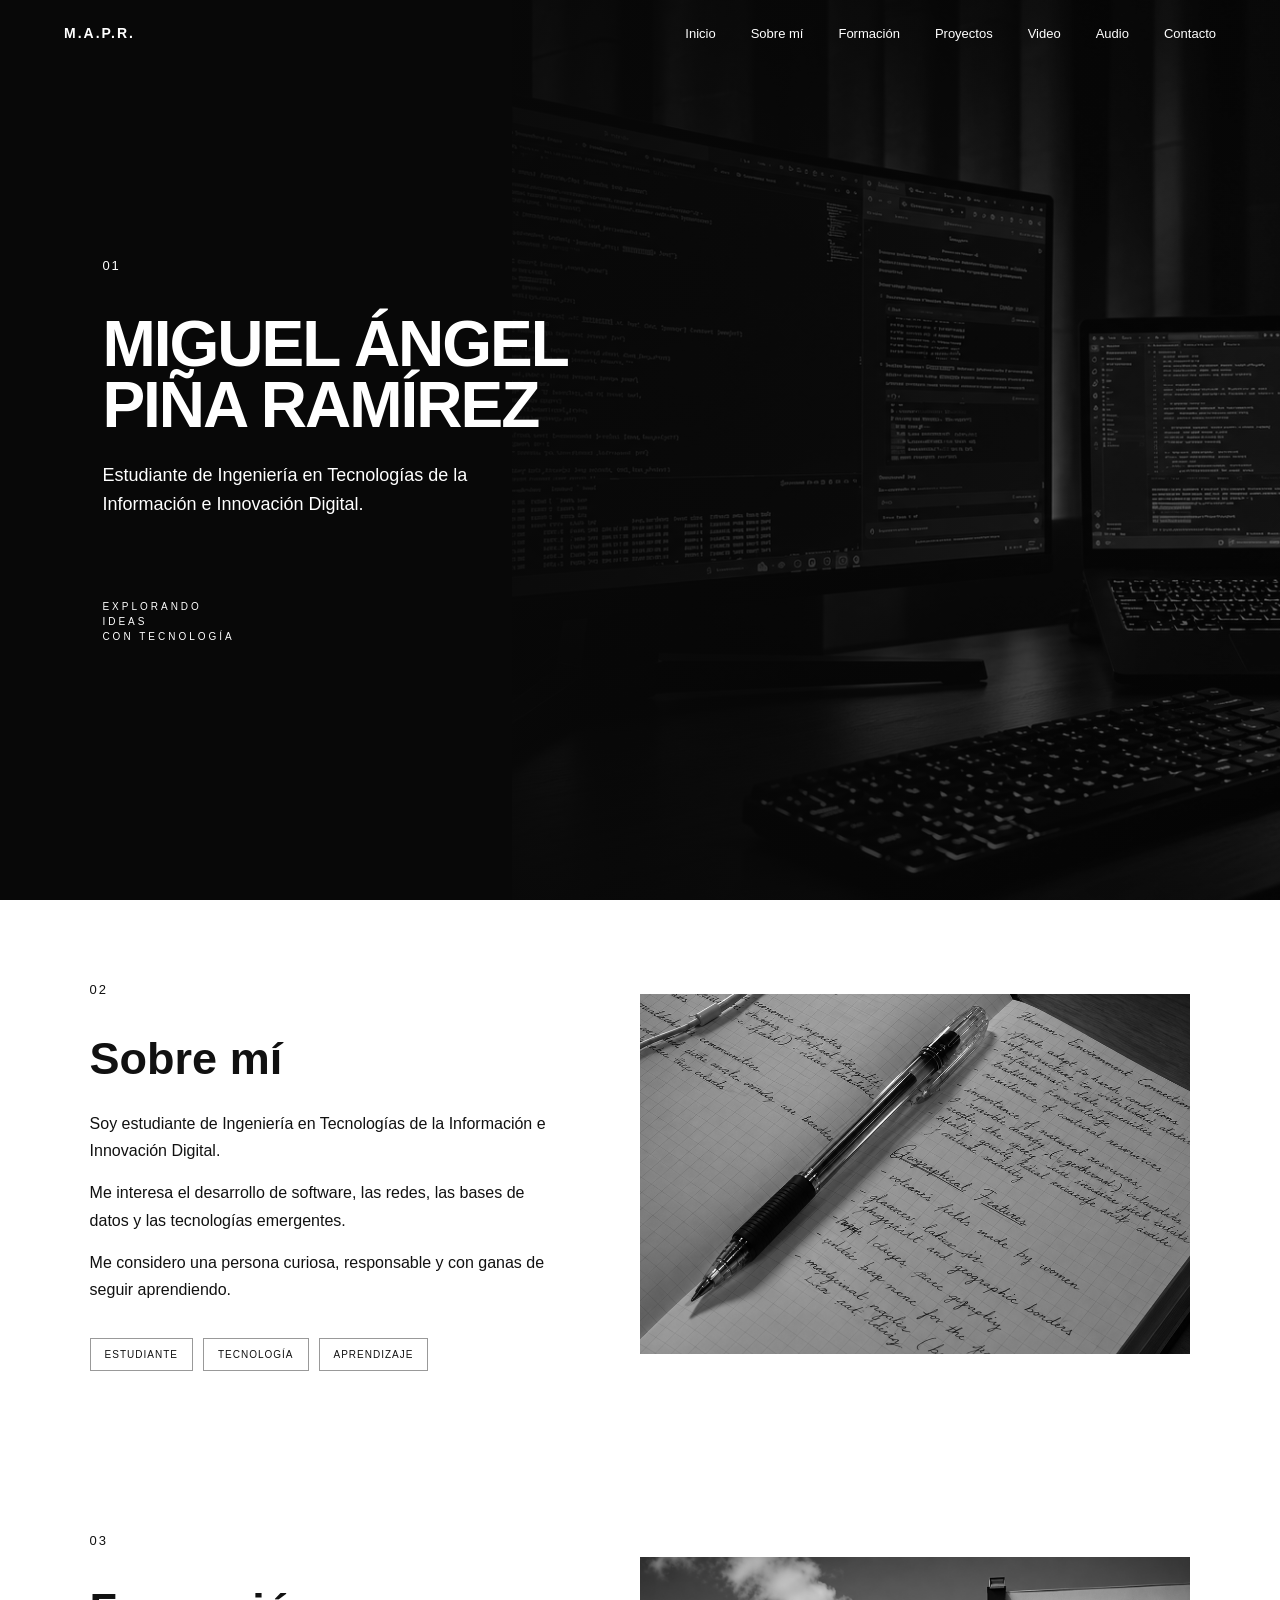
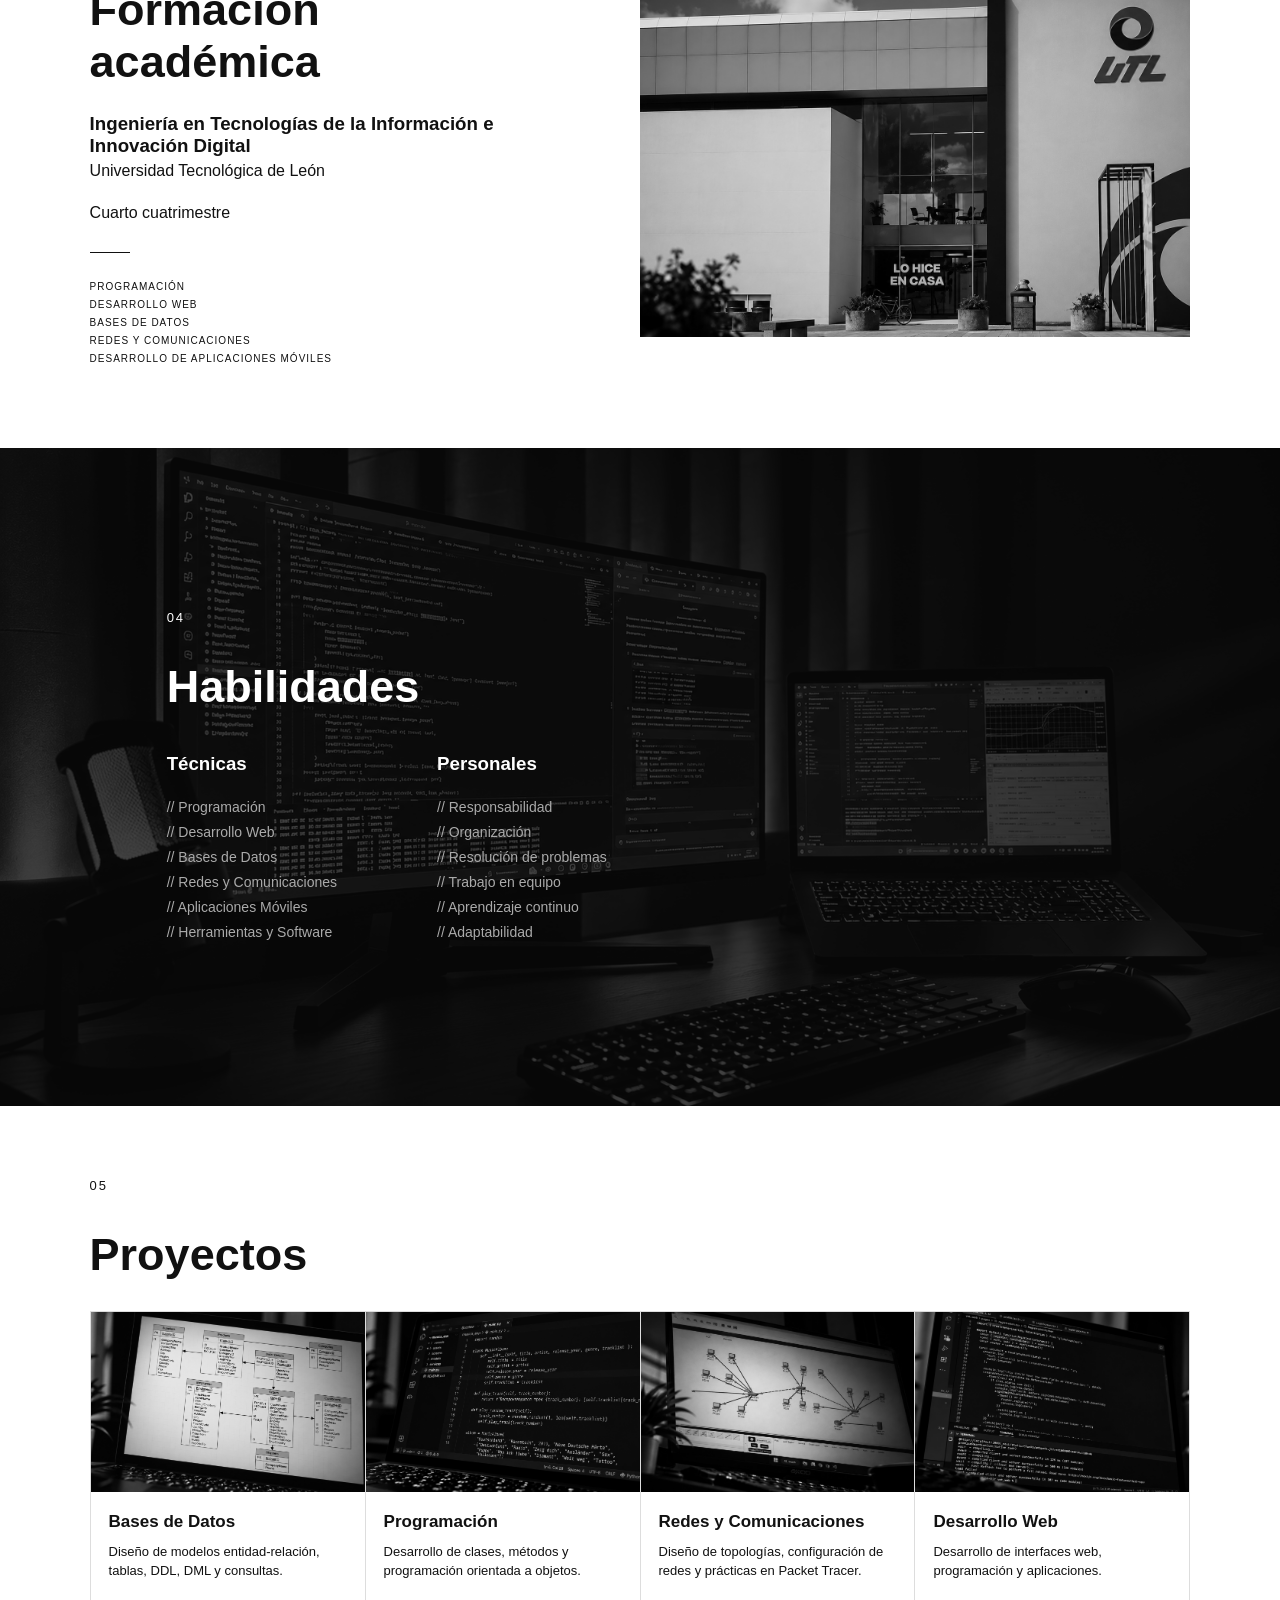
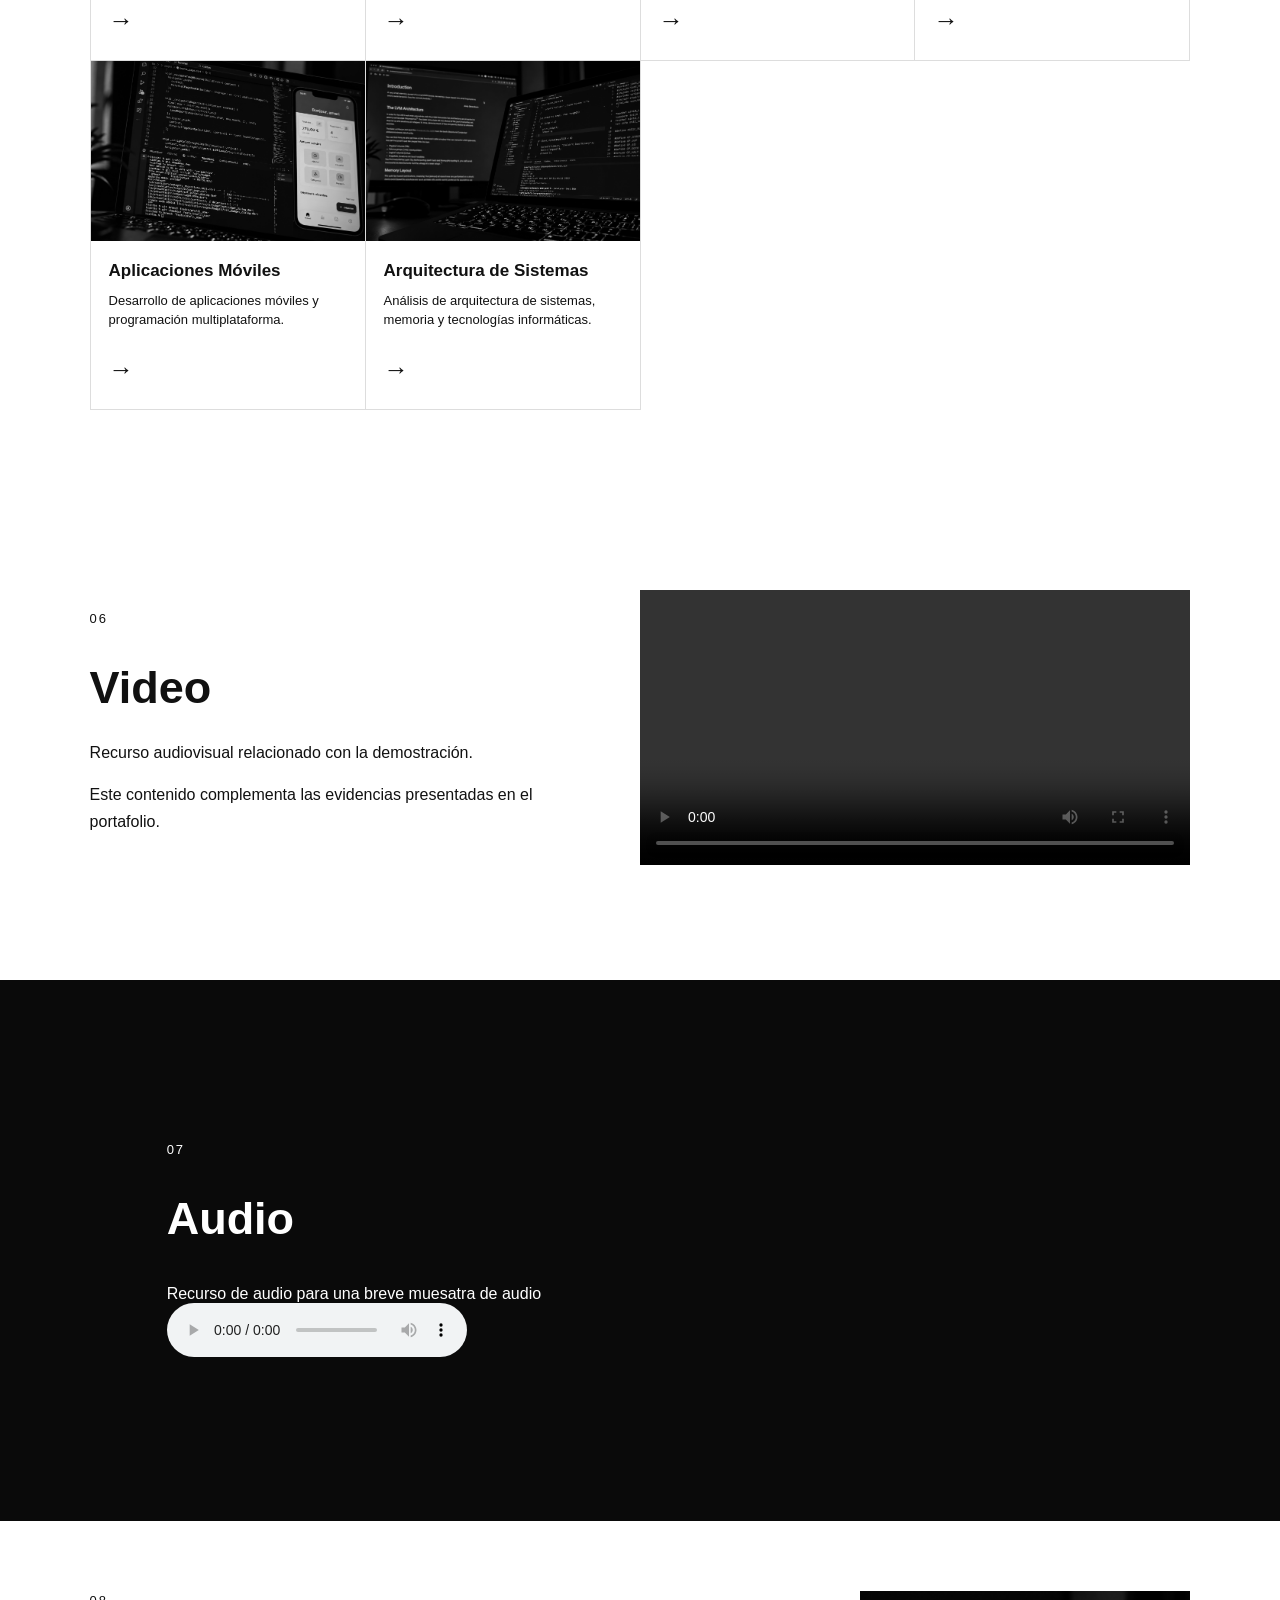
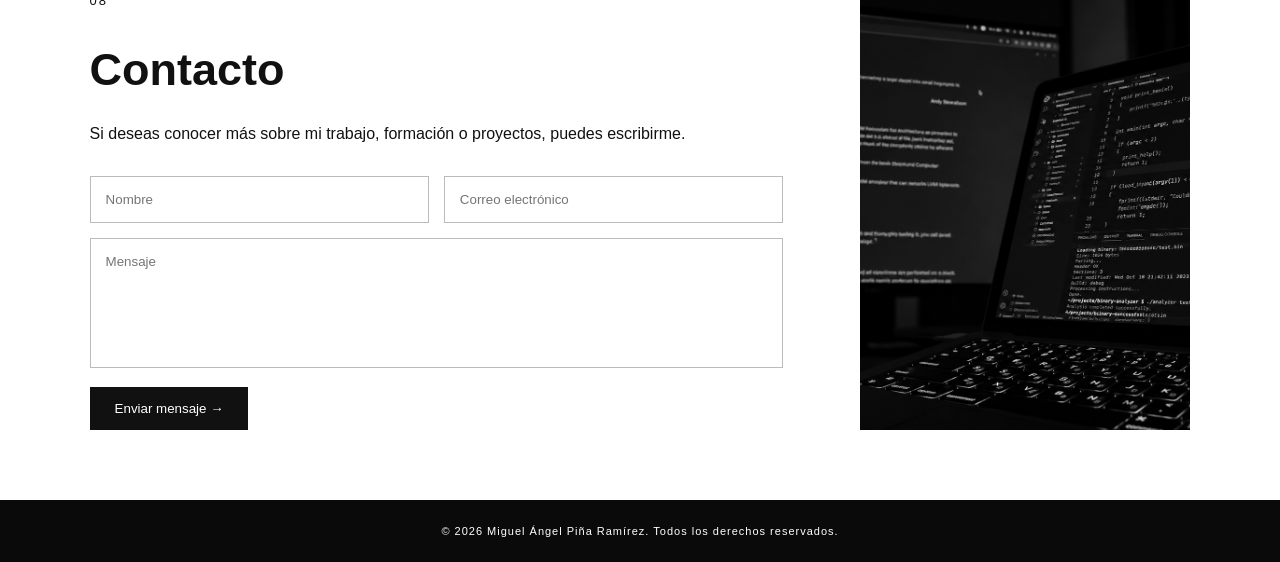
==== index.html @ 563352be "Rename HTML/index.html to index.html" ====
<!DOCTYPE html>
<html lang="es">

<head>
    <meta charset="UTF-8">
    <meta name="viewport" content="width=device-width, initial-scale=1.0">

    <title>Portafolio Personal</title>

    <link rel="icon" type="image/png" href="../Favicon/favicon.ico">

    <meta name="description"
        content="Portafolio personal de Miguel Ángel Piña Ramírez, estudiante de Ingeniería en Tecnologías de la Información e Innovación Digital">

    <meta name="keywords"
        content="Miguel Ángel Piña Ramírez, portafolio, tecnología, programación, ingeniería, desarrollo web, bases de datos, redes">

    <link rel="stylesheet" href="../CSS/estilos.css">
</head>

<body>

    <!-- Navbar -->
    <header class="navbar">
        <div class="logo">M.A.P.R.</div>

        <nav>
            <a href="#inicio">Inicio</a>
            <a href="#sobre-mi">Sobre mí</a>
            <a href="#formacion">Formación</a>
            <a href="#proyectos">Proyectos</a>
            <a href="#video">Video</a>
            <a href="#audio">Audio</a>
            <a href="#contacto">Contacto</a>
        </nav>
    </header>


    <!-- Inicio -->
    <section id="inicio" class="hero">

        <div class="hero-content">

            <span class="numero">01</span>

            <h1>
                MIGUEL ÁNGEL<br>
                PIÑA RAMÍREZ
            </h1>

            <p>
                Estudiante de Ingeniería en Tecnologías de la Información
                e Innovación Digital.
            </p>

            <div class="hero-info">
                EXPLORANDO<br>
                IDEAS<br>
                CON TECNOLOGÍA
            </div>

        </div>

        <img src="../Imagenes/05_Habilidades_Tecnicas.png"
            alt="Habilidades técnicas y entorno tecnológico">

    </section>


    <!-- Sobre mí -->
    <section id="sobre-mi" class="section light">

        <div class="section-text">

            <span class="numero">02</span>

            <h2>Sobre mí</h2>

            <p>
                Soy estudiante de Ingeniería en Tecnologías de la
                Información e Innovación Digital.
            </p>

            <p>
                Me interesa el desarrollo de software, las redes,
                las bases de datos y las tecnologías emergentes.
            </p>

            <p>
                Me considero una persona curiosa, responsable
                y con ganas de seguir aprendiendo.
            </p>

            <div class="tags">
                <span>ESTUDIANTE</span>
                <span>TECNOLOGÍA</span>
                <span>APRENDIZAJE</span>
            </div>

        </div>

        <div class="section-image">
            <img src="../Imagenes/09_Evidencia_Apuntes_Estudio.png"
                alt="Apuntes de estudio">
        </div>

    </section>


    <!-- Formación -->
    <section id="formacion" class="section light">

        <div class="section-text">

            <span class="numero">03</span>

            <h2>Formación<br>académica</h2>

            <h3>
                Ingeniería en Tecnologías
                de la Información e Innovación Digital
            </h3>

            <p>
                Universidad Tecnológica de León
            </p>

            <p>
                Cuarto cuatrimestre
            </p>

            <div class="linea"></div>

            <div class="mini-list">
                PROGRAMACIÓN<br>
                DESARROLLO WEB<br>
                BASES DE DATOS<br>
                REDES Y COMUNICACIONES<br>
                DESARROLLO DE APLICACIONES MÓVILES
            </div>

        </div>

        <div class="section-image large">
            <img src="../Imagenes/04_Formacion_Academica.png"
                alt="Formación académica">
        </div>

    </section>


    <!-- Habilidades -->
    <section class="section dark">

        <div class="section-image background-image">
            <img src="../Imagenes/05_Habilidades_Tecnicas.png"
                alt="Habilidades técnicas">
        </div>

        <div class="skills">

            <span class="numero">04</span>

            <h2>Habilidades</h2>

            <div class="skills-columns">

                <div>
                    <h3>Técnicas</h3>

                    <p>// Programación</p>
                    <p>// Desarrollo Web</p>
                    <p>// Bases de Datos</p>
                    <p>// Redes y Comunicaciones</p>
                    <p>// Aplicaciones Móviles</p>
                    <p>// Herramientas y Software</p>
                </div>

                <div>
                    <h3>Personales</h3>

                    <p>// Responsabilidad</p>
                    <p>// Organización</p>
                    <p>// Resolución de problemas</p>
                    <p>// Trabajo en equipo</p>
                    <p>// Aprendizaje continuo</p>
                    <p>// Adaptabilidad</p>
                </div>

            </div>

        </div>

    </section>


    <!-- Proyectos -->
    <section id="proyectos" class="projects light">

        <span class="numero">05</span>

        <h2>Proyectos</h2>

        <div class="project-grid">

            <!-- BASES DE DATOS -->
            <article class="project">

                <img src="../Imagenes/01_Diagrama_ER_Base_de_Datos.png"
                    alt="Diagrama entidad relación de base de datos">

                <h3>Bases de Datos</h3>

                <p>
                    Diseño de modelos entidad-relación,
                    tablas, DDL, DML y consultas.
                </p>

                <span class="arrow">→</span>

            </article>


            <!-- Programación -->
            <article class="project">

                <img src="../Imagenes/03_Clase_MusicAlbum_Python.png"
                    alt="Programación en Python">

                <h3>Programación</h3>

                <p>
                    Desarrollo de clases, métodos y
                    programación orientada a objetos.
                </p>

                <span class="arrow">→</span>

            </article>


            <!-- Redes -->
            <article class="project">

                <img src="../Imagenes/07_Redes_Packet_Tracer.png"
                    alt="Topología de red en Packet Tracer">

                <h3>Redes y Comunicaciones</h3>

                <p>
                    Diseño de topologías, configuración
                    de redes y prácticas en Packet Tracer.
                </p>

                <span class="arrow">→</span>

            </article>


            <!-- Desarrollo Web -->
            <article class="project">

                <img src="../Imagenes/06_Programacion_Web.png"
                    alt="Desarrollo web">

                <h3>Desarrollo Web</h3>

                <p>
                    Desarrollo de interfaces web,
                    programación y aplicaciones.
                </p>

                <span class="arrow">→</span>

            </article>


            <!-- Desarrollo Móvil -->
            <article class="project">

                <img src="../Imagenes/08_Evidencia_DesarrolloMovil.png"
                    alt="Desarrollo de aplicaciones móviles">

                <h3>Aplicaciones Móviles</h3>

                <p>
                    Desarrollo de aplicaciones móviles
                    y programación multiplataforma.
                </p>

                <span class="arrow">→</span>

            </article>


            <!-- Arquitectura LVM -->
            <article class="project">

                <img src="../Imagenes/02_Arquitectura_LVM.png"
                    alt="Arquitectura LVM">

                <h3>Arquitectura de Sistemas</h3>

                <p>
                    Análisis de arquitectura de sistemas,
                    memoria y tecnologías informáticas.
                </p>

                <span class="arrow">→</span>

            </article>

        </div>

    </section>


    <!-- Video -->
    <section id="video" class="section light">

        <div class="section-text">

            <span class="numero">06</span>

            <h2>Video</h2>

            <p>
                Recurso audiovisual relacionado con la demostración.
            </p>

            <p>
                Este contenido complementa las evidencias
                presentadas en el portafolio.
            </p>

        </div>

        <div class="section-image">

            <video controls width="100%">
                <source src="../Videos/Demostración.mp4" type="video/mp4">

                Tu navegador no soporta la reproducción de video.
            </video>

        </div>

    </section>


    <!-- Audio -->
    <section id="audio" class="section dark">

        <div class="skills">

            <span class="numero">07</span>

            <h2>Audio</h2>

            <p>
                Recurso de audio para una breve muesatra de audio

            <br>

            <audio controls>
                <source src="../Audio/dragon-studio-keyboard-typing-sound-435501.mp3" type="audio/mpeg">

                Tu navegador no soporta la reproducción de audio.
            </audio>

        </div>

    </section>


    <!-- Contacto -->
    <section id="contacto" class="contact light">

        <div class="contact-form">

            <span class="numero">08</span>

            <h2>Contacto</h2>

            <p>
                Si deseas conocer más sobre mi trabajo,
                formación o proyectos, puedes escribirme.
            </p>

            <form>

                <div class="form-row">

                    <input
                        type="text"
                        placeholder="Nombre"
                    >

                    <input
                        type="email"
                        placeholder="Correo electrónico"
                    >

                </div>

                <textarea
                    placeholder="Mensaje"
                ></textarea>

                <button type="submit">
                    Enviar mensaje →
                </button>

            </form>

        </div>

        <div class="contact-image">

            <img src="../Imagenes/02_Arquitectura_LVM.png"
                alt="Tecnología y arquitectura de sistemas">

        </div>

    </section>


    <footer class="footer">

        <p>
            © 2026 Miguel Ángel Piña Ramírez. Todos los derechos reservados.
        </p>

    </footer>
</body>

</html>
---- CSS/estilos.css ----
* {
    margin: 0;
    padding: 0;
    box-sizing: border-box;
}

html {
    scroll-behavior: smooth;
}

body {
    font-family: Arial, Helvetica, sans-serif;
    background: #ffffff;
    color: #111111;
}

.navbar {
    position: absolute;
    top: 0;
    left: 0;

    width: 100%;

    display: flex;
    justify-content: space-between;
    align-items: center;

    padding: 25px 5%;

    z-index: 10;

    color: white;
}

.logo {
    font-size: 14px;
    font-weight: bold;
    letter-spacing: 2px;
}

.navbar nav {
    display: flex;
    gap: 35px;
}

.navbar a {
    color: white;
    text-decoration: none;
    font-size: 13px;
}

.navbar a:hover {
    opacity: 0.6;
}

section {
    position: relative;
}

.light {
    background: #ffffff;
    color: #111111;
}

.dark {
    background: #0a0a0a;
    color: white;

    min-height: 500px;

    display: flex;

    position: relative;

    overflow: hidden;
}

.numero {
    font-size: 13px;
    letter-spacing: 2px;
    font-weight: normal;
}

.hero {
    height: 100vh;
    min-height: 700px;

    background: #080808;

    color: white;

    display: flex;
    align-items: center;

    overflow: hidden;
}

.hero-content {
    width: 50%;

    padding-left: 8%;

    position: relative;

    z-index: 2;
}

.hero h1 {
    font-size: clamp(45px, 5vw, 75px);

    line-height: 0.95;

    margin: 40px 0 25px;

    letter-spacing: -2px;
}

.hero p {
    max-width: 430px;

    font-size: 18px;

    line-height: 1.6;
}

.hero img {
    position: absolute;

    right: 0;
    top: 0;

    width: 60%;
    height: 100%;

    object-fit: cover;

    opacity: 0.55;

    filter: grayscale(100%);
}

.hero::after {
    content: "";

    position: absolute;

    inset: 0;

    background: linear-gradient(
        90deg,
        #080808 20%,
        rgba(8, 8, 8, 0.85) 45%,
        rgba(8, 8, 8, 0.2) 100%
    );
}

.hero-info {
    margin-top: 80px;

    font-size: 10px;

    letter-spacing: 3px;

    line-height: 1.5;
}

.section {
    min-height: 500px;

    display: flex;
    align-items: center;

    padding: 80px 7%;
}

.section-text {
    width: 50%;

    padding-right: 8%;
}

.section-text h2,
.skills h2,
.projects h2,
.contact h2 {
    font-size: 45px;

    margin: 35px 0 25px;
}

.section-text p {
    max-width: 500px;

    line-height: 1.7;

    margin-bottom: 15px;
}

.section-image {
    width: 50%;
}

.section-image img {
    width: 100%;
    height: 360px;

    object-fit: cover;

    filter: grayscale(100%);
}

.section-image.large img {
    height: 380px;
}

.tags {
    display: flex;

    gap: 10px;

    margin-top: 35px;
}

.tags span {
    border: 1px solid #999;

    padding: 10px 14px;

    font-size: 10px;

    letter-spacing: 1px;
}

.linea {
    width: 40px;
    height: 1px;

    background: #111;

    margin: 25px 0;
}

.mini-list {
    font-size: 10px;

    line-height: 1.8;

    letter-spacing: 1px;
}

.background-image {
    position: absolute;

    inset: 0;

    width: 100%;
}

.background-image img {
    width: 100%;
    height: 100%;

    object-fit: cover;

    filter: grayscale(100%);

    opacity: 0.25;
}

.skills {
    position: relative;

    z-index: 2;

    width: 100%;

    padding: 80px 7%;
}

.skills h2 {
    margin-bottom: 40px;
}

.skills-columns {
    display: flex;

    gap: 100px;
}

.skills-columns h3 {
    margin-bottom: 20px;
}

.skills-columns p {
    color: #aaa;

    font-size: 14px;

    line-height: 1.8;
}

.projects {
    padding: 70px 7%;
}

.projects h2 {
    margin-bottom: 30px;
}

.project-grid {
    display: grid;

    grid-template-columns: repeat(4, 1fr);

    border-top: 1px solid #ddd;
    border-left: 1px solid #ddd;
}

.project {
    border-right: 1px solid #ddd;
    border-bottom: 1px solid #ddd;

    padding-bottom: 25px;
}

.project img {
    width: 100%;
    height: 180px;

    object-fit: cover;

    display: block;

    filter: grayscale(100%);
}

.project h3 {
    font-size: 17px;

    margin: 20px 18px 10px;
}

.project p {
    font-size: 13px;

    line-height: 1.5;

    margin: 0 18px;
}

.arrow {
    display: block;

    font-size: 25px;

    margin: 25px 18px 0;
}

.contact {
    min-height: 500px;

    display: flex;

    padding: 70px 7%;
}

.contact-form {
    width: 70%;

    padding-right: 7%;
}

.contact-form p {
    max-width: 600px;

    margin-bottom: 30px;

    line-height: 1.6;
}

.form-row {
    display: flex;

    gap: 15px;
}

input,
textarea {
    width: 100%;

    border: 1px solid #bbb;

    padding: 15px;

    font-family: inherit;

    background: transparent;
}

textarea {
    height: 130px;

    margin-top: 15px;

    resize: none;
}

button {
    margin-top: 15px;

    padding: 14px 25px;

    border: none;

    background: #111;

    color: white;

    cursor: pointer;
}

button:hover {
    background: #333;
}

.contact-image {
    width: 30%;
}

.contact-image img {
    width: 100%;
    height: 100%;

    object-fit: cover;

    filter: grayscale(100%);
}

@media (max-width: 900px) {

    .navbar nav {
        gap: 15px;
    }

    .hero-content {
        width: 70%;
    }

    .hero img {
        width: 80%;
    }

    .section {
        flex-direction: column;

        gap: 40px;
    }

    .section-text,
    .section-image {
        width: 100%;

        padding-right: 0;
    }

    .project-grid {
        grid-template-columns: repeat(2, 1fr);
    }

    .contact {
        flex-direction: column;

        gap: 40px;
    }

    .contact-form,
    .contact-image {
        width: 100%;
    }
}


@media (max-width: 600px) {

    .navbar {
        padding: 20px;
    }

    .navbar nav {
        display: none;
    }

    .hero-content {
        width: 100%;

        padding: 30px;
    }

    .hero h1 {
        font-size: 42px;
    }

    .hero img {
        width: 100%;
    }

    .project-grid {
        grid-template-columns: 1fr;
    }

    .skills-columns {
        flex-direction: column;

        gap: 40px;
    }

    .form-row {
        flex-direction: column;
    }
}

.footer {
    background: #0a0a0a;
    color: white;

    text-align: center;

    padding: 25px 20px;

    font-size: 11px;
    letter-spacing: 1px;
}

.footer p {
    margin: 0;
}
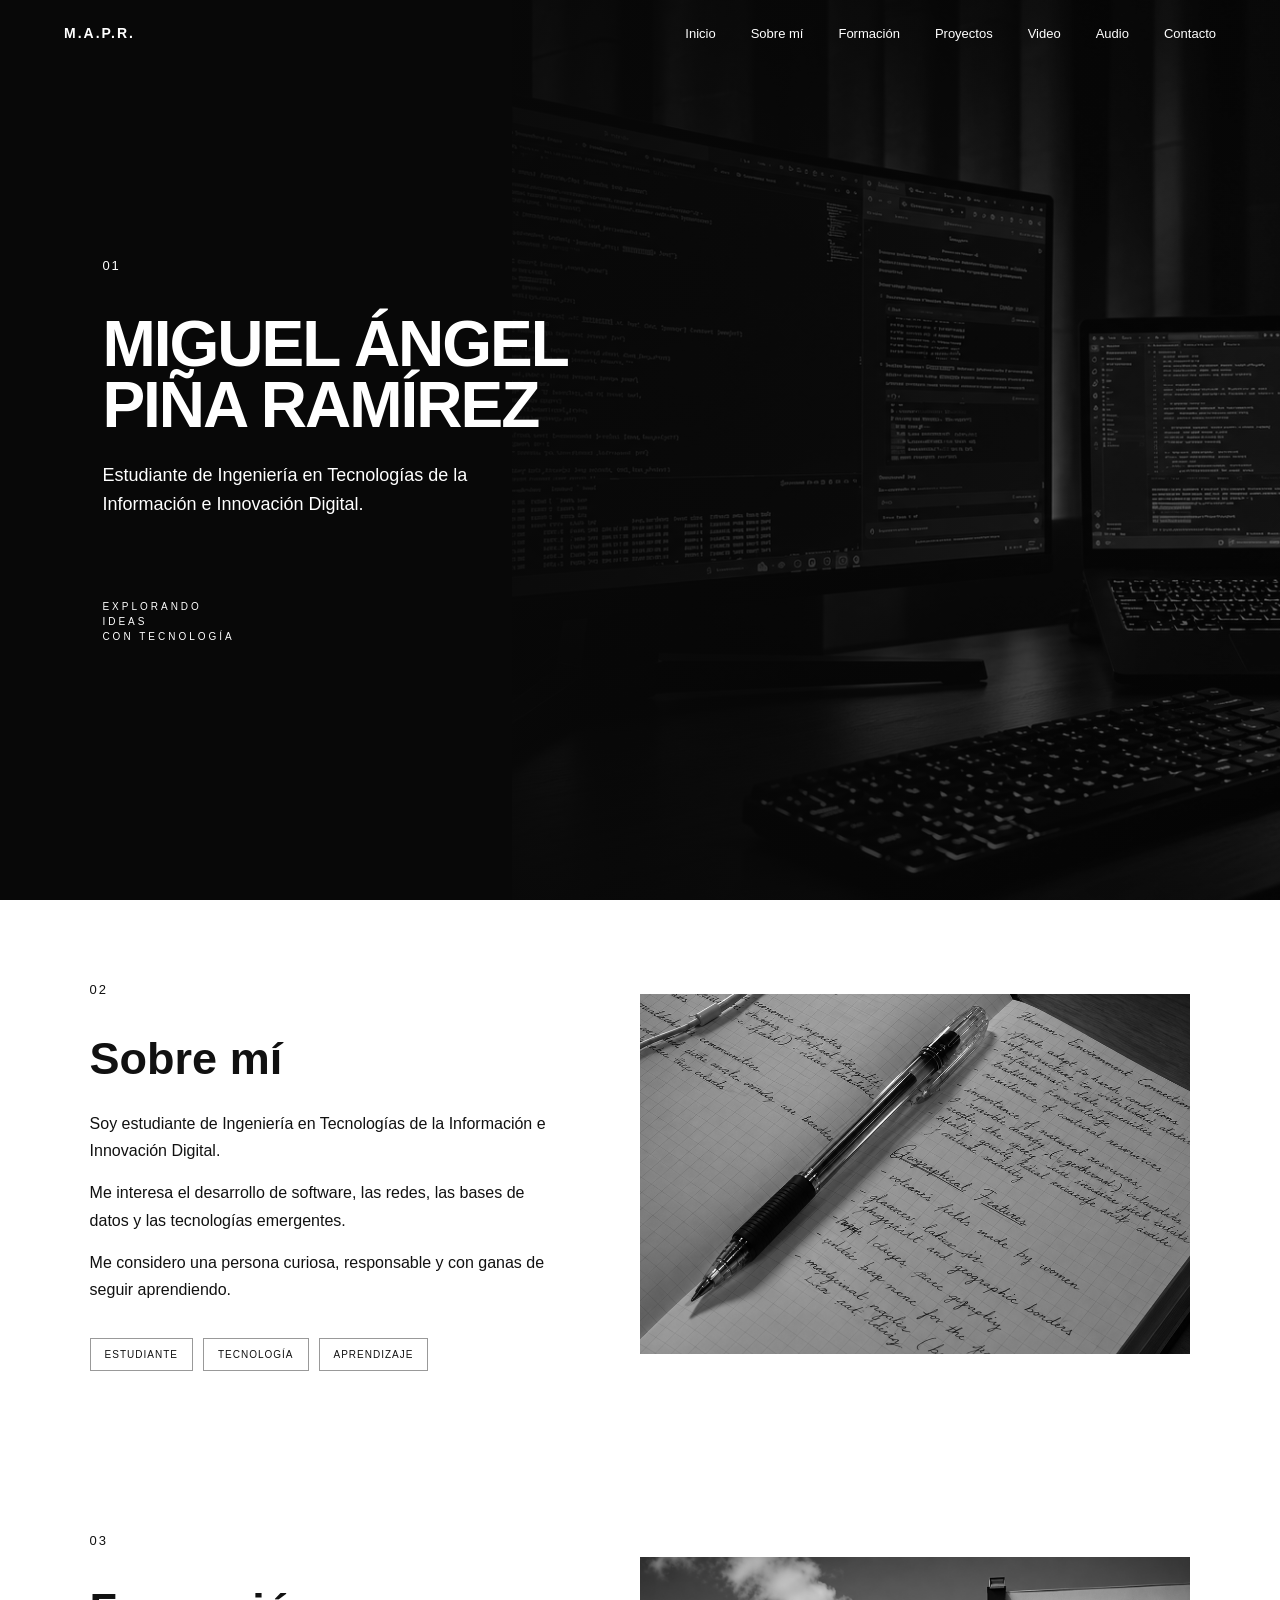
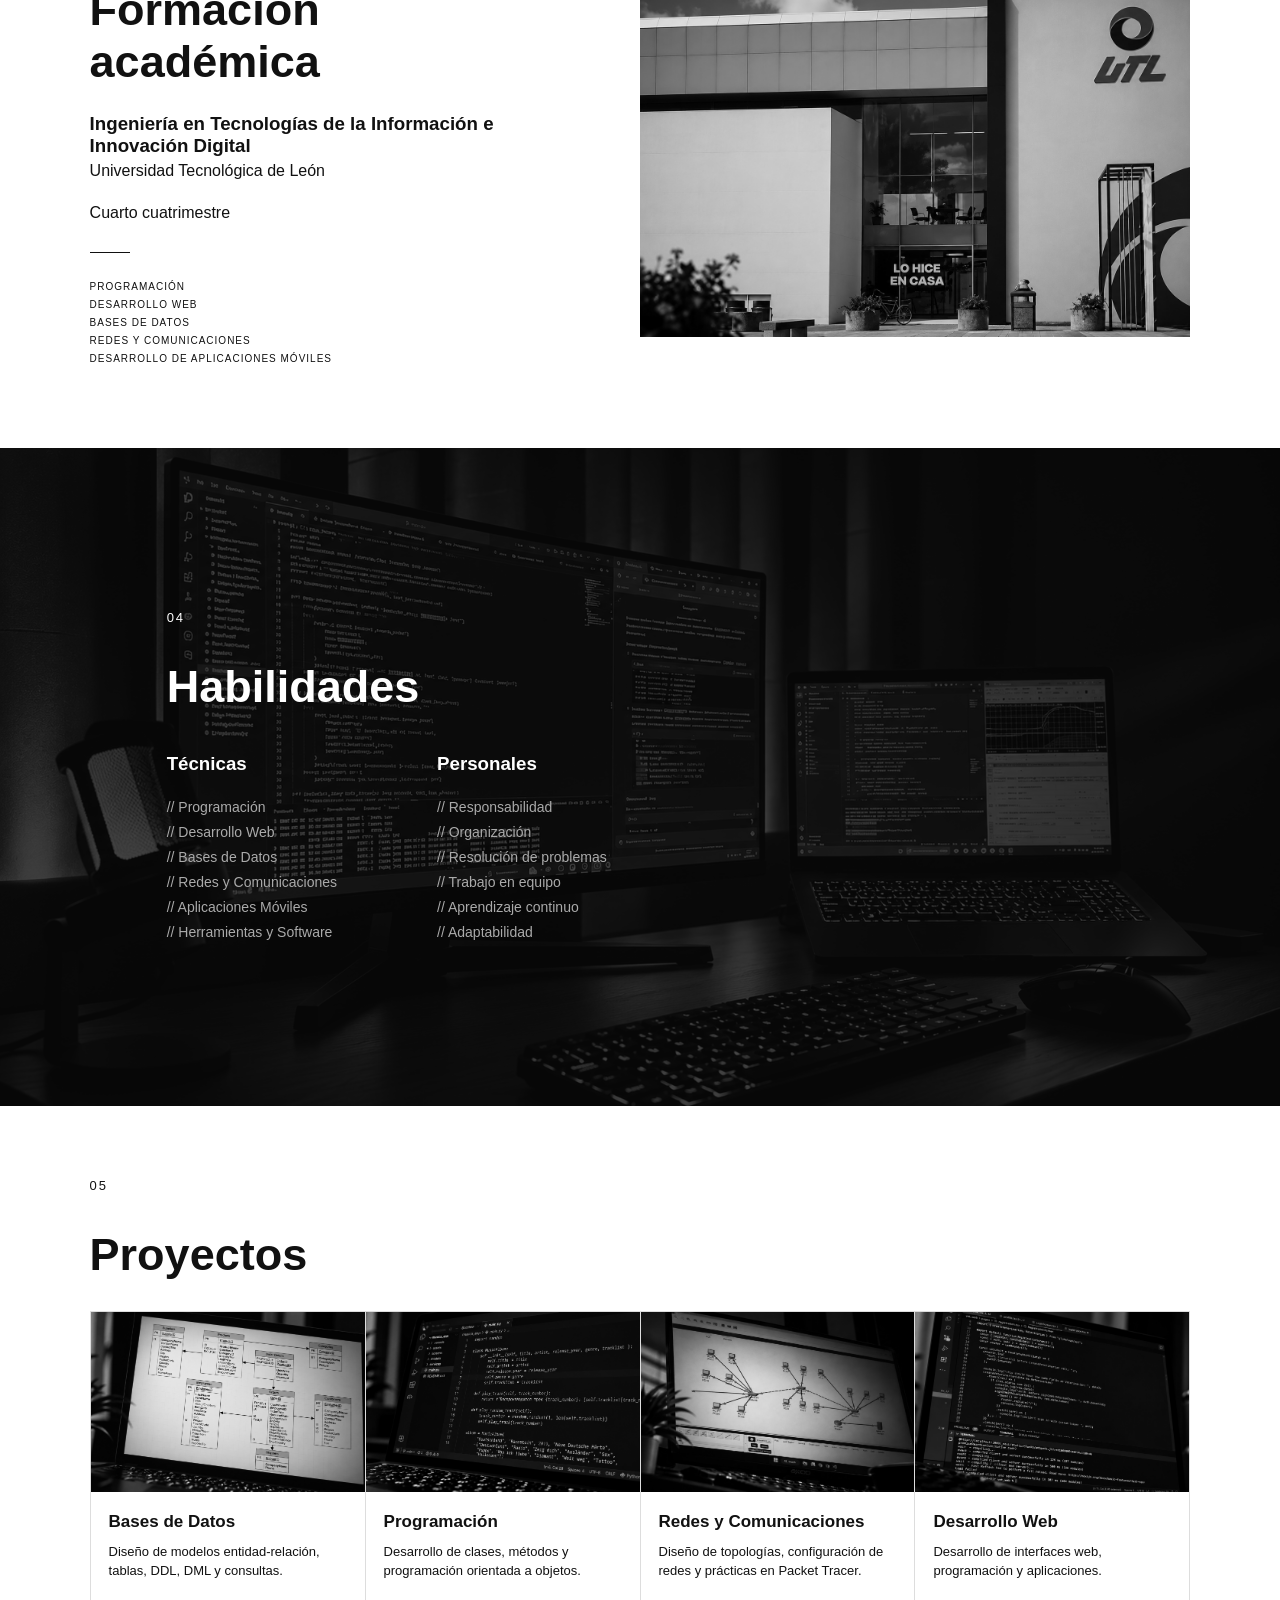
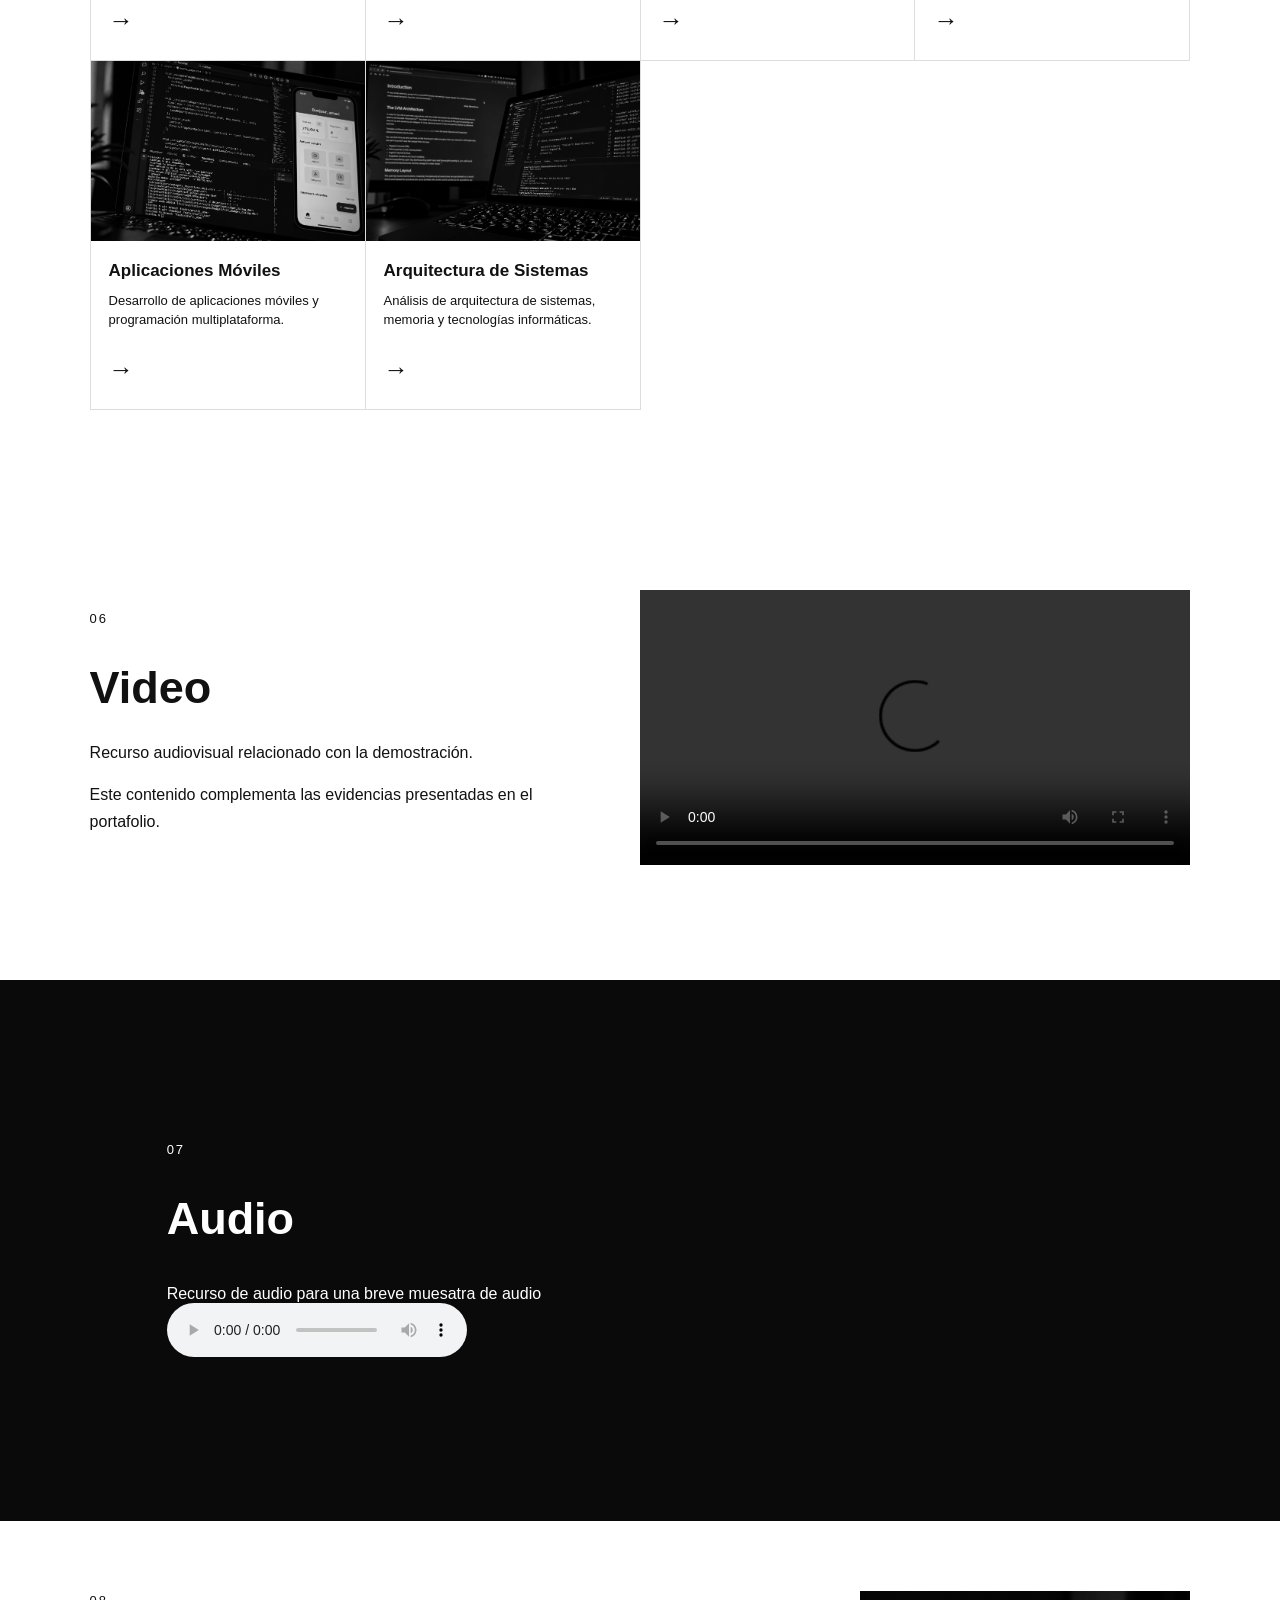
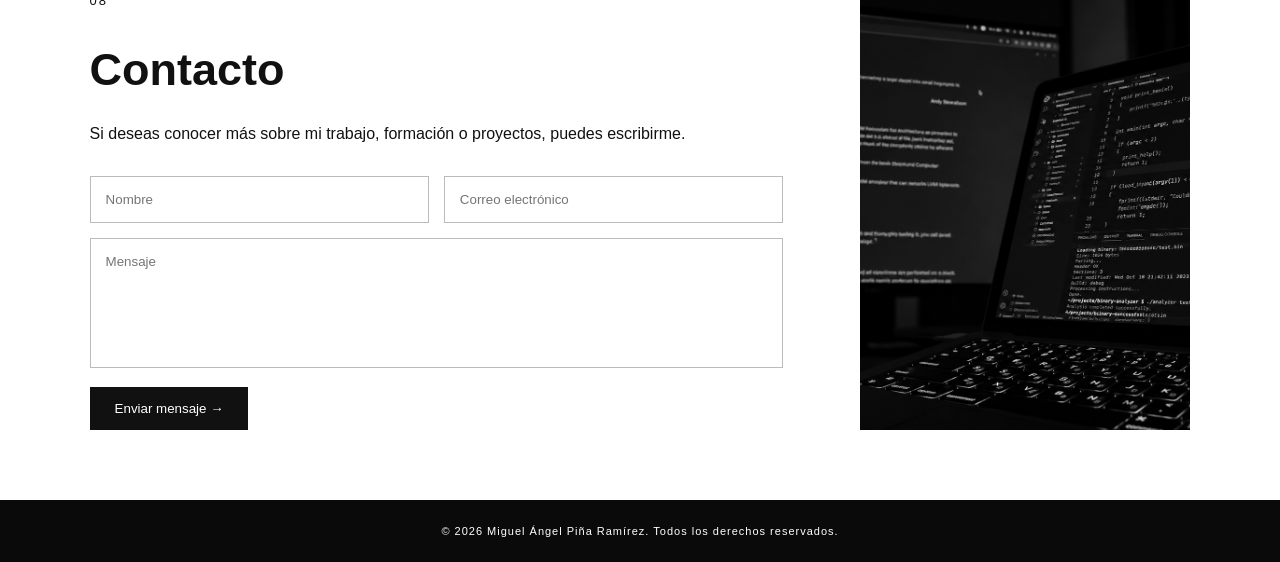
==== commit 20dae217: "Create index.html" ====
--- a/index.html
+++ b/index.html
@@ -1,437 +1,11 @@
-<!DOCTYPE html>
-<html lang="es">
-
-<head>
-    <meta charset="UTF-8">
-    <meta name="viewport" content="width=device-width, initial-scale=1.0">
-
-    <title>Portafolio Personal</title>
-
-    <link rel="icon" type="image/png" href="../Favicon/favicon.ico">
-
-    <meta name="description"
-        content="Portafolio personal de Miguel Ángel Piña Ramírez, estudiante de Ingeniería en Tecnologías de la Información e Innovación Digital">
-
-    <meta name="keywords"
-        content="Miguel Ángel Piña Ramírez, portafolio, tecnología, programación, ingeniería, desarrollo web, bases de datos, redes">
-
-    <link rel="stylesheet" href="../CSS/estilos.css">
-</head>
-
-<body>
-
-    <!-- Navbar -->
-    <header class="navbar">
-        <div class="logo">M.A.P.R.</div>
-
-        <nav>
-            <a href="#inicio">Inicio</a>
-            <a href="#sobre-mi">Sobre mí</a>
-            <a href="#formacion">Formación</a>
-            <a href="#proyectos">Proyectos</a>
-            <a href="#video">Video</a>
-            <a href="#audio">Audio</a>
-            <a href="#contacto">Contacto</a>
-        </nav>
-    </header>
-
-
-    <!-- Inicio -->
-    <section id="inicio" class="hero">
-
-        <div class="hero-content">
-
-            <span class="numero">01</span>
-
-            <h1>
-                MIGUEL ÁNGEL<br>
-                PIÑA RAMÍREZ
-            </h1>
-
-            <p>
-                Estudiante de Ingeniería en Tecnologías de la Información
-                e Innovación Digital.
-            </p>
-
-            <div class="hero-info">
-                EXPLORANDO<br>
-                IDEAS<br>
-                CON TECNOLOGÍA
-            </div>
-
-        </div>
-
-        <img src="../Imagenes/05_Habilidades_Tecnicas.png"
-            alt="Habilidades técnicas y entorno tecnológico">
-
-    </section>
-
-
-    <!-- Sobre mí -->
-    <section id="sobre-mi" class="section light">
-
-        <div class="section-text">
-
-            <span class="numero">02</span>
-
-            <h2>Sobre mí</h2>
-
-            <p>
-                Soy estudiante de Ingeniería en Tecnologías de la
-                Información e Innovación Digital.
-            </p>
-
-            <p>
-                Me interesa el desarrollo de software, las redes,
-                las bases de datos y las tecnologías emergentes.
-            </p>
-
-            <p>
-                Me considero una persona curiosa, responsable
-                y con ganas de seguir aprendiendo.
-            </p>
-
-            <div class="tags">
-                <span>ESTUDIANTE</span>
-                <span>TECNOLOGÍA</span>
-                <span>APRENDIZAJE</span>
-            </div>
-
-        </div>
-
-        <div class="section-image">
-            <img src="../Imagenes/09_Evidencia_Apuntes_Estudio.png"
-                alt="Apuntes de estudio">
-        </div>
-
-    </section>
-
-
-    <!-- Formación -->
-    <section id="formacion" class="section light">
-
-        <div class="section-text">
-
-            <span class="numero">03</span>
-
-            <h2>Formación<br>académica</h2>
-
-            <h3>
-                Ingeniería en Tecnologías
-                de la Información e Innovación Digital
-            </h3>
-
-            <p>
-                Universidad Tecnológica de León
-            </p>
-
-            <p>
-                Cuarto cuatrimestre
-            </p>
-
-            <div class="linea"></div>
-
-            <div class="mini-list">
-                PROGRAMACIÓN<br>
-                DESARROLLO WEB<br>
-                BASES DE DATOS<br>
-                REDES Y COMUNICACIONES<br>
-                DESARROLLO DE APLICACIONES MÓVILES
-            </div>
-
-        </div>
-
-        <div class="section-image large">
-            <img src="../Imagenes/04_Formacion_Academica.png"
-                alt="Formación académica">
-        </div>
-
-    </section>
-
-
-    <!-- Habilidades -->
-    <section class="section dark">
-
-        <div class="section-image background-image">
-            <img src="../Imagenes/05_Habilidades_Tecnicas.png"
-                alt="Habilidades técnicas">
-        </div>
-
-        <div class="skills">
-
-            <span class="numero">04</span>
-
-            <h2>Habilidades</h2>
-
-            <div class="skills-columns">
-
-                <div>
-                    <h3>Técnicas</h3>
-
-                    <p>// Programación</p>
-                    <p>// Desarrollo Web</p>
-                    <p>// Bases de Datos</p>
-                    <p>// Redes y Comunicaciones</p>
-                    <p>// Aplicaciones Móviles</p>
-                    <p>// Herramientas y Software</p>
-                </div>
-
-                <div>
-                    <h3>Personales</h3>
-
-                    <p>// Responsabilidad</p>
-                    <p>// Organización</p>
-                    <p>// Resolución de problemas</p>
-                    <p>// Trabajo en equipo</p>
-                    <p>// Aprendizaje continuo</p>
-                    <p>// Adaptabilidad</p>
-                </div>
-
-            </div>
-
-        </div>
-
-    </section>
-
-
-    <!-- Proyectos -->
-    <section id="proyectos" class="projects light">
-
-        <span class="numero">05</span>
-
-        <h2>Proyectos</h2>
-
-        <div class="project-grid">
-
-            <!-- BASES DE DATOS -->
-            <article class="project">
-
-                <img src="../Imagenes/01_Diagrama_ER_Base_de_Datos.png"
-                    alt="Diagrama entidad relación de base de datos">
-
-                <h3>Bases de Datos</h3>
-
-                <p>
-                    Diseño de modelos entidad-relación,
-                    tablas, DDL, DML y consultas.
-                </p>
-
-                <span class="arrow">→</span>
-
-            </article>
-
-
-            <!-- Programación -->
-            <article class="project">
-
-                <img src="../Imagenes/03_Clase_MusicAlbum_Python.png"
-                    alt="Programación en Python">
-
-                <h3>Programación</h3>
-
-                <p>
-                    Desarrollo de clases, métodos y
-                    programación orientada a objetos.
-                </p>
-
-                <span class="arrow">→</span>
-
-            </article>
-
-
-            <!-- Redes -->
-            <article class="project">
-
-                <img src="../Imagenes/07_Redes_Packet_Tracer.png"
-                    alt="Topología de red en Packet Tracer">
-
-                <h3>Redes y Comunicaciones</h3>
-
-                <p>
-                    Diseño de topologías, configuración
-                    de redes y prácticas en Packet Tracer.
-                </p>
-
-                <span class="arrow">→</span>
-
-            </article>
-
-
-            <!-- Desarrollo Web -->
-            <article class="project">
-
-                <img src="../Imagenes/06_Programacion_Web.png"
-                    alt="Desarrollo web">
-
-                <h3>Desarrollo Web</h3>
-
-                <p>
-                    Desarrollo de interfaces web,
-                    programación y aplicaciones.
-                </p>
-
-                <span class="arrow">→</span>
-
-            </article>
-
-
-            <!-- Desarrollo Móvil -->
-            <article class="project">
-
-                <img src="../Imagenes/08_Evidencia_DesarrolloMovil.png"
-                    alt="Desarrollo de aplicaciones móviles">
-
-                <h3>Aplicaciones Móviles</h3>
-
-                <p>
-                    Desarrollo de aplicaciones móviles
-                    y programación multiplataforma.
-                </p>
-
-                <span class="arrow">→</span>
-
-            </article>
-
-
-            <!-- Arquitectura LVM -->
-            <article class="project">
-
-                <img src="../Imagenes/02_Arquitectura_LVM.png"
-                    alt="Arquitectura LVM">
-
-                <h3>Arquitectura de Sistemas</h3>
-
-                <p>
-                    Análisis de arquitectura de sistemas,
-                    memoria y tecnologías informáticas.
-                </p>
-
-                <span class="arrow">→</span>
-
-            </article>
-
-        </div>
-
-    </section>
-
-
-    <!-- Video -->
-    <section id="video" class="section light">
-
-        <div class="section-text">
-
-            <span class="numero">06</span>
-
-            <h2>Video</h2>
-
-            <p>
-                Recurso audiovisual relacionado con la demostración.
-            </p>
-
-            <p>
-                Este contenido complementa las evidencias
-                presentadas en el portafolio.
-            </p>
-
-        </div>
-
-        <div class="section-image">
-
-            <video controls width="100%">
-                <source src="../Videos/Demostración.mp4" type="video/mp4">
-
-                Tu navegador no soporta la reproducción de video.
-            </video>
-
-        </div>
-
-    </section>
-
-
-    <!-- Audio -->
-    <section id="audio" class="section dark">
-
-        <div class="skills">
-
-            <span class="numero">07</span>
-
-            <h2>Audio</h2>
-
-            <p>
-                Recurso de audio para una breve muesatra de audio
-
-            <br>
-
-            <audio controls>
-                <source src="../Audio/dragon-studio-keyboard-typing-sound-435501.mp3" type="audio/mpeg">
-
-                Tu navegador no soporta la reproducción de audio.
-            </audio>
-
-        </div>
-
-    </section>
-
-
-    <!-- Contacto -->
-    <section id="contacto" class="contact light">
-
-        <div class="contact-form">
-
-            <span class="numero">08</span>
-
-            <h2>Contacto</h2>
-
-            <p>
-                Si deseas conocer más sobre mi trabajo,
-                formación o proyectos, puedes escribirme.
-            </p>
-
-            <form>
-
-                <div class="form-row">
-
-                    <input
-                        type="text"
-                        placeholder="Nombre"
-                    >
-
-                    <input
-                        type="email"
-                        placeholder="Correo electrónico"
-                    >
-
-                </div>
-
-                <textarea
-                    placeholder="Mensaje"
-                ></textarea>
-
-                <button type="submit">
-                    Enviar mensaje →
-                </button>
-
-            </form>
-
-        </div>
-
-        <div class="contact-image">
-
-            <img src="../Imagenes/02_Arquitectura_LVM.png"
-                alt="Tecnología y arquitectura de sistemas">
-
-        </div>
-
-    </section>
-
-
-    <footer class="footer">
-
-        <p>
-            © 2026 Miguel Ángel Piña Ramírez. Todos los derechos reservados.
-        </p>
-
-    </footer>
-</body>
-
-</html>
+<!DOCTYPE html>
+<html lang="es">
+<head>
+    <meta charset="UTF-8">
+    <meta http-equiv="refresh" content="0; url=HTML/index.html">
+    <title>Portafolio Personal</title>
+</head>
+<body>
+    <p>Redirigiendo al portafolio...</p>
+</body>
+</html>
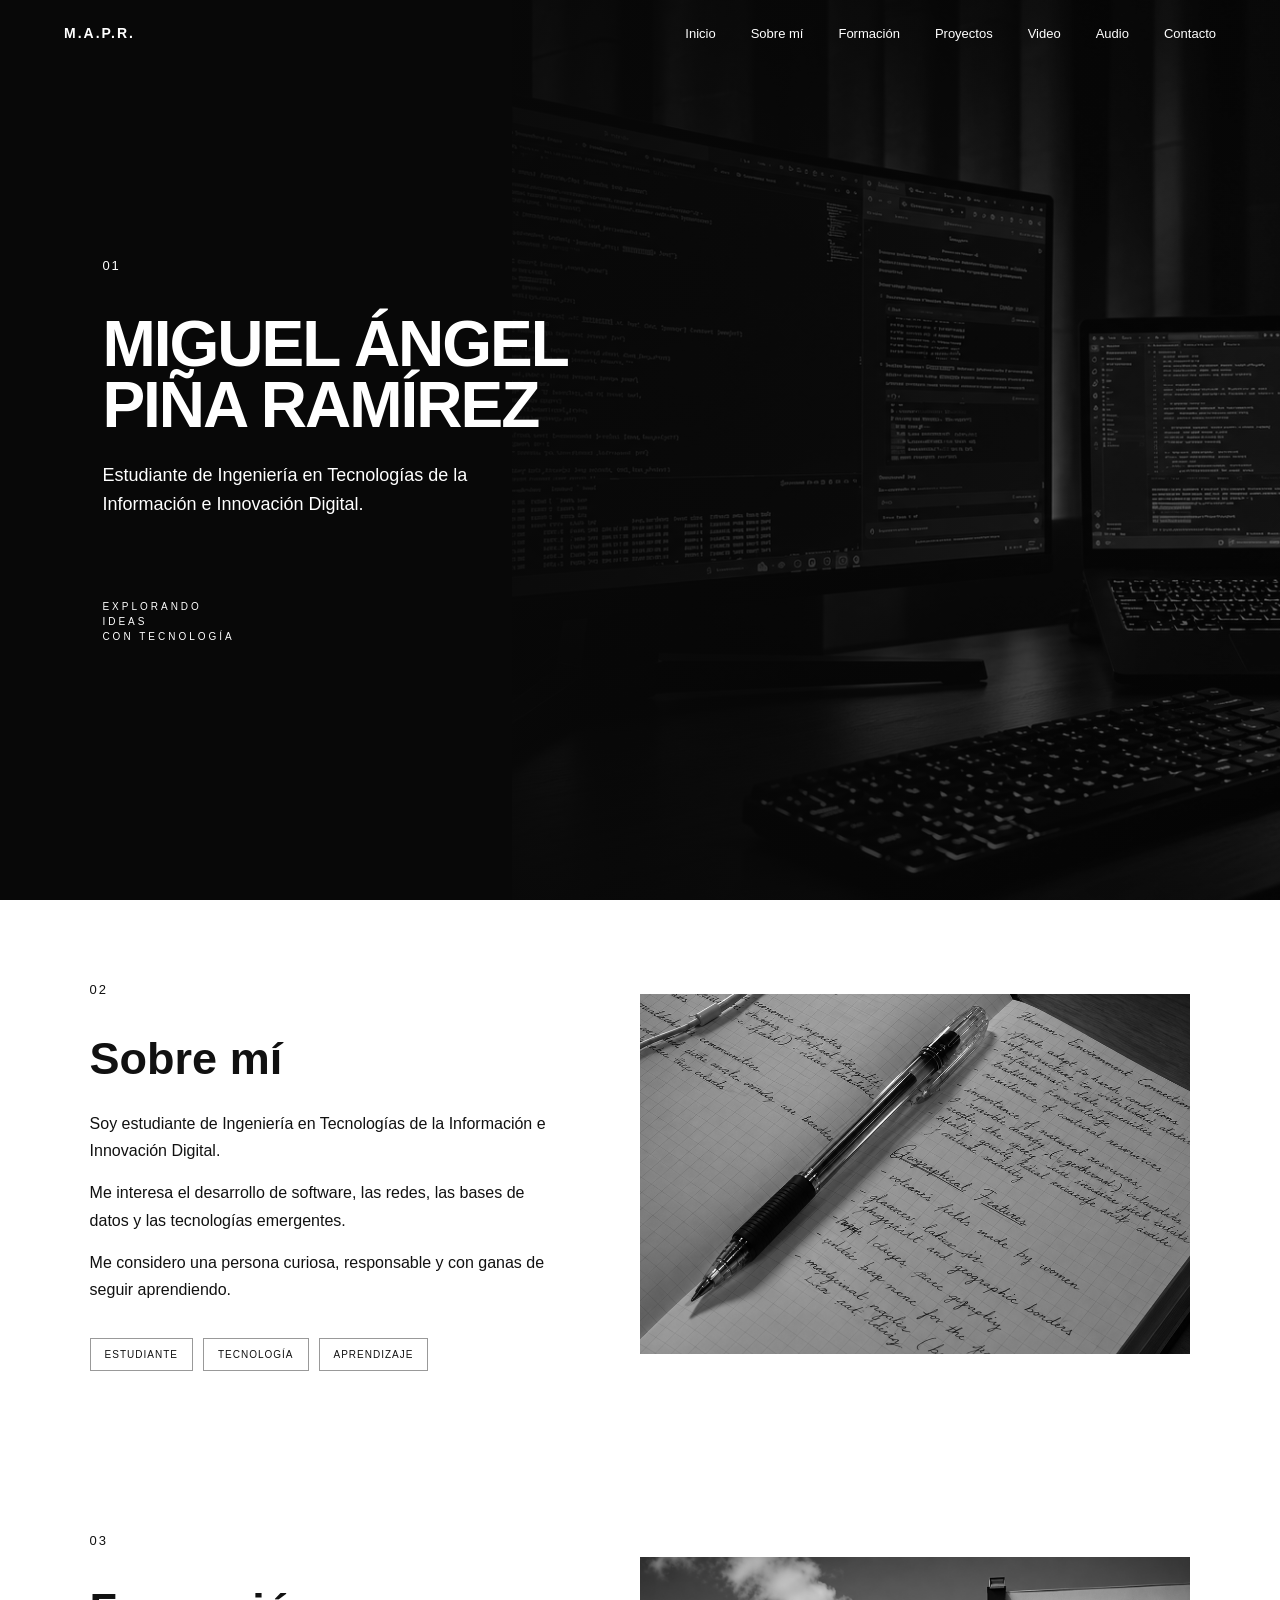
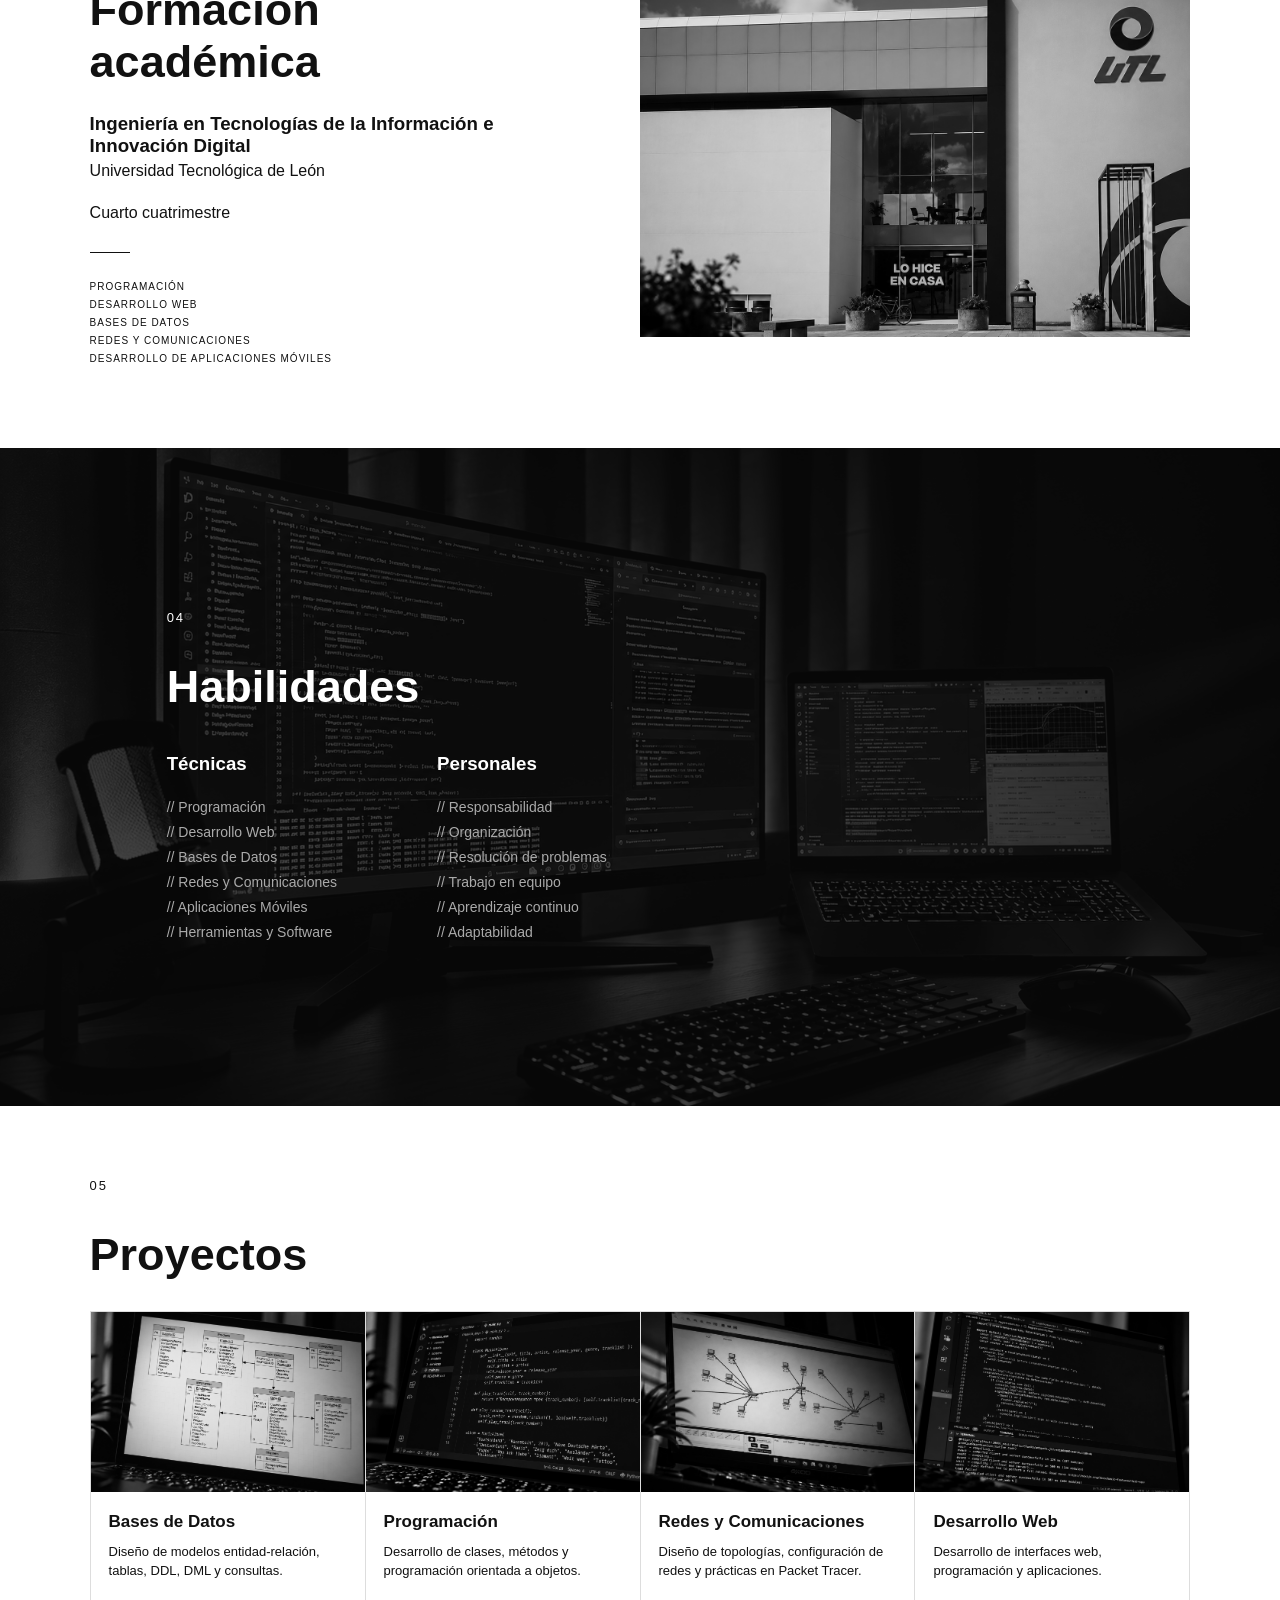
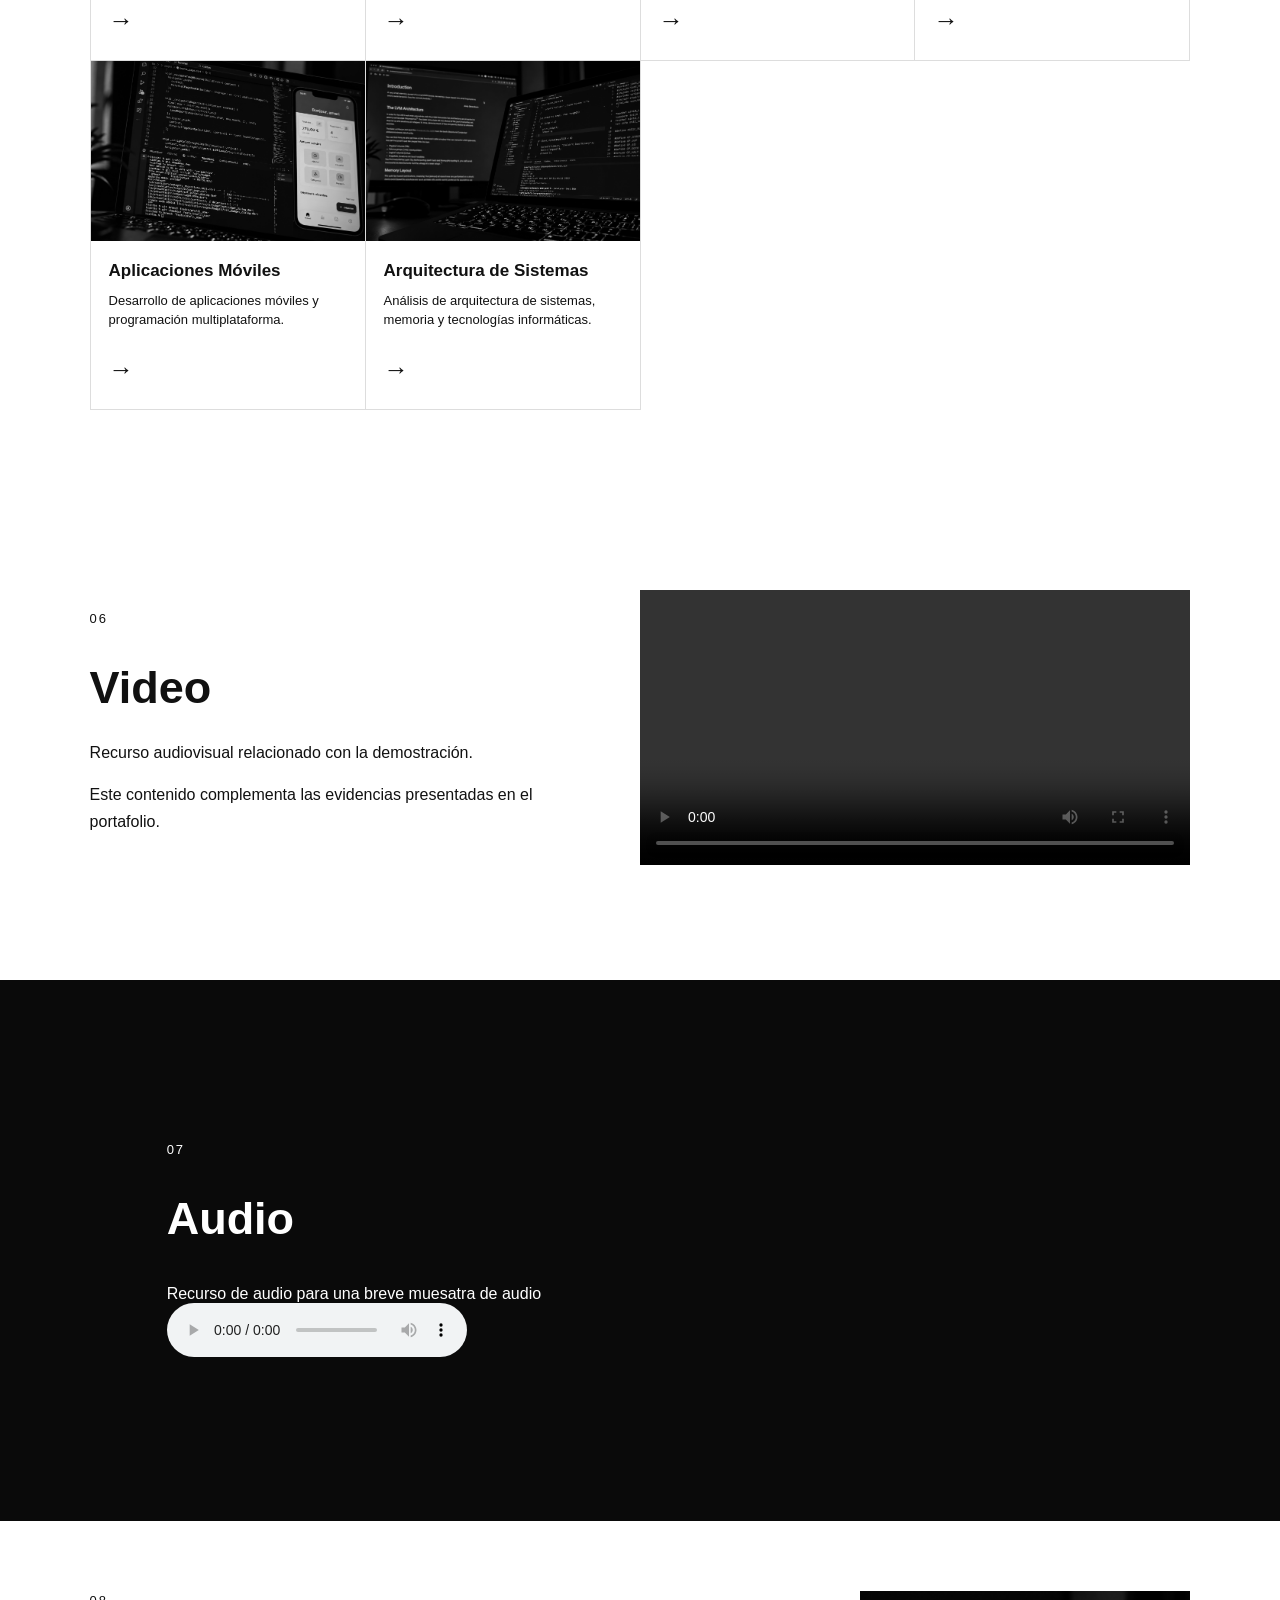
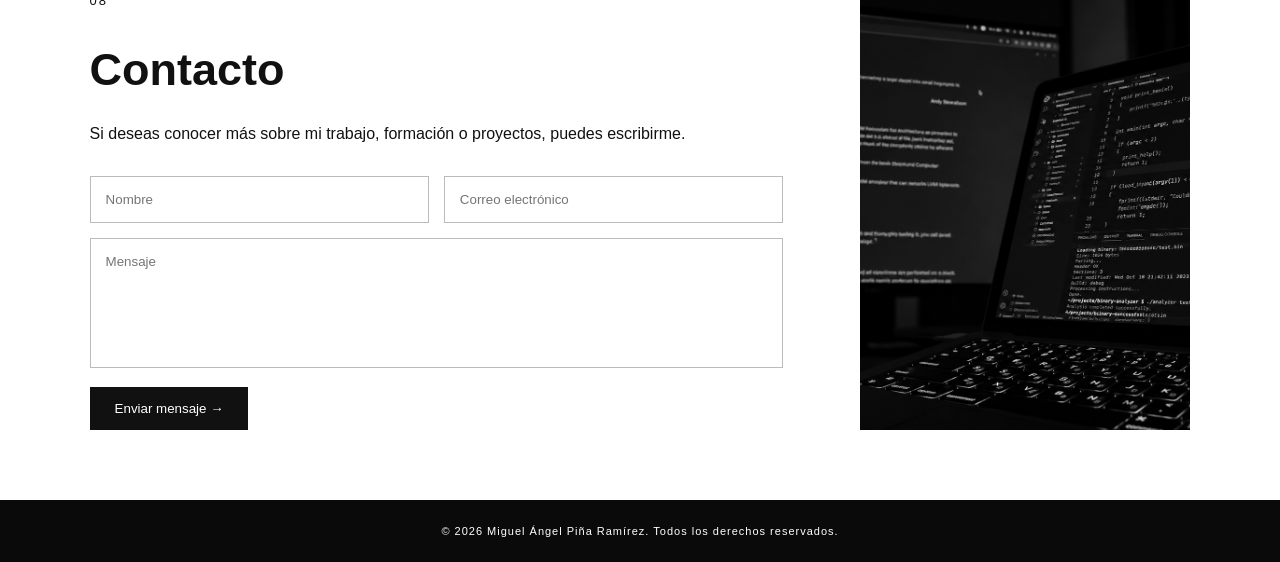
==== commit f82ee9ae: "Update index.html" ====
--- a/index.html
+++ b/index.html
@@ -1,11 +1,437 @@
 <!DOCTYPE html>
 <html lang="es">
+
 <head>
     <meta charset="UTF-8">
-    <meta http-equiv="refresh" content="0; url=HTML/index.html">
+    <meta name="viewport" content="width=device-width, initial-scale=1.0">
+
     <title>Portafolio Personal</title>
+
+    <link rel="icon" type="image/png" href="../Favicon/favicon.ico">
+
+    <meta name="description"
+        content="Portafolio personal de Miguel Ángel Piña Ramírez, estudiante de Ingeniería en Tecnologías de la Información e Innovación Digital">
+
+    <meta name="keywords"
+        content="Miguel Ángel Piña Ramírez, portafolio, tecnología, programación, ingeniería, desarrollo web, bases de datos, redes">
+
+    <link rel="stylesheet" href="../CSS/estilos.css">
 </head>
+
 <body>
-    <p>Redirigiendo al portafolio...</p>
+
+    <!-- Navbar -->
+    <header class="navbar">
+        <div class="logo">M.A.P.R.</div>
+
+        <nav>
+            <a href="#inicio">Inicio</a>
+            <a href="#sobre-mi">Sobre mí</a>
+            <a href="#formacion">Formación</a>
+            <a href="#proyectos">Proyectos</a>
+            <a href="#video">Video</a>
+            <a href="#audio">Audio</a>
+            <a href="#contacto">Contacto</a>
+        </nav>
+    </header>
+
+
+    <!-- Inicio -->
+    <section id="inicio" class="hero">
+
+        <div class="hero-content">
+
+            <span class="numero">01</span>
+
+            <h1>
+                MIGUEL ÁNGEL<br>
+                PIÑA RAMÍREZ
+            </h1>
+
+            <p>
+                Estudiante de Ingeniería en Tecnologías de la Información
+                e Innovación Digital.
+            </p>
+
+            <div class="hero-info">
+                EXPLORANDO<br>
+                IDEAS<br>
+                CON TECNOLOGÍA
+            </div>
+
+        </div>
+
+        <img src="../Imagenes/05_Habilidades_Tecnicas.png"
+            alt="Habilidades técnicas y entorno tecnológico">
+
+    </section>
+
+
+    <!-- Sobre mí -->
+    <section id="sobre-mi" class="section light">
+
+        <div class="section-text">
+
+            <span class="numero">02</span>
+
+            <h2>Sobre mí</h2>
+
+            <p>
+                Soy estudiante de Ingeniería en Tecnologías de la
+                Información e Innovación Digital.
+            </p>
+
+            <p>
+                Me interesa el desarrollo de software, las redes,
+                las bases de datos y las tecnologías emergentes.
+            </p>
+
+            <p>
+                Me considero una persona curiosa, responsable
+                y con ganas de seguir aprendiendo.
+            </p>
+
+            <div class="tags">
+                <span>ESTUDIANTE</span>
+                <span>TECNOLOGÍA</span>
+                <span>APRENDIZAJE</span>
+            </div>
+
+        </div>
+
+        <div class="section-image">
+            <img src="../Imagenes/09_Evidencia_Apuntes_Estudio.png"
+                alt="Apuntes de estudio">
+        </div>
+
+    </section>
+
+
+    <!-- Formación -->
+    <section id="formacion" class="section light">
+
+        <div class="section-text">
+
+            <span class="numero">03</span>
+
+            <h2>Formación<br>académica</h2>
+
+            <h3>
+                Ingeniería en Tecnologías
+                de la Información e Innovación Digital
+            </h3>
+
+            <p>
+                Universidad Tecnológica de León
+            </p>
+
+            <p>
+                Cuarto cuatrimestre
+            </p>
+
+            <div class="linea"></div>
+
+            <div class="mini-list">
+                PROGRAMACIÓN<br>
+                DESARROLLO WEB<br>
+                BASES DE DATOS<br>
+                REDES Y COMUNICACIONES<br>
+                DESARROLLO DE APLICACIONES MÓVILES
+            </div>
+
+        </div>
+
+        <div class="section-image large">
+            <img src="../Imagenes/04_Formacion_Academica.png"
+                alt="Formación académica">
+        </div>
+
+    </section>
+
+
+    <!-- Habilidades -->
+    <section class="section dark">
+
+        <div class="section-image background-image">
+            <img src="../Imagenes/05_Habilidades_Tecnicas.png"
+                alt="Habilidades técnicas">
+        </div>
+
+        <div class="skills">
+
+            <span class="numero">04</span>
+
+            <h2>Habilidades</h2>
+
+            <div class="skills-columns">
+
+                <div>
+                    <h3>Técnicas</h3>
+
+                    <p>// Programación</p>
+                    <p>// Desarrollo Web</p>
+                    <p>// Bases de Datos</p>
+                    <p>// Redes y Comunicaciones</p>
+                    <p>// Aplicaciones Móviles</p>
+                    <p>// Herramientas y Software</p>
+                </div>
+
+                <div>
+                    <h3>Personales</h3>
+
+                    <p>// Responsabilidad</p>
+                    <p>// Organización</p>
+                    <p>// Resolución de problemas</p>
+                    <p>// Trabajo en equipo</p>
+                    <p>// Aprendizaje continuo</p>
+                    <p>// Adaptabilidad</p>
+                </div>
+
+            </div>
+
+        </div>
+
+    </section>
+
+
+    <!-- Proyectos -->
+    <section id="proyectos" class="projects light">
+
+        <span class="numero">05</span>
+
+        <h2>Proyectos</h2>
+
+        <div class="project-grid">
+
+            <!-- BASES DE DATOS -->
+            <article class="project">
+
+                <img src="../Imagenes/01_Diagrama_ER_Base_de_Datos.png"
+                    alt="Diagrama entidad relación de base de datos">
+
+                <h3>Bases de Datos</h3>
+
+                <p>
+                    Diseño de modelos entidad-relación,
+                    tablas, DDL, DML y consultas.
+                </p>
+
+                <span class="arrow">→</span>
+
+            </article>
+
+
+            <!-- Programación -->
+            <article class="project">
+
+                <img src="../Imagenes/03_Clase_MusicAlbum_Python.png"
+                    alt="Programación en Python">
+
+                <h3>Programación</h3>
+
+                <p>
+                    Desarrollo de clases, métodos y
+                    programación orientada a objetos.
+                </p>
+
+                <span class="arrow">→</span>
+
+            </article>
+
+
+            <!-- Redes -->
+            <article class="project">
+
+                <img src="../Imagenes/07_Redes_Packet_Tracer.png"
+                    alt="Topología de red en Packet Tracer">
+
+                <h3>Redes y Comunicaciones</h3>
+
+                <p>
+                    Diseño de topologías, configuración
+                    de redes y prácticas en Packet Tracer.
+                </p>
+
+                <span class="arrow">→</span>
+
+            </article>
+
+
+            <!-- Desarrollo Web -->
+            <article class="project">
+
+                <img src="../Imagenes/06_Programacion_Web.png"
+                    alt="Desarrollo web">
+
+                <h3>Desarrollo Web</h3>
+
+                <p>
+                    Desarrollo de interfaces web,
+                    programación y aplicaciones.
+                </p>
+
+                <span class="arrow">→</span>
+
+            </article>
+
+
+            <!-- Desarrollo Móvil -->
+            <article class="project">
+
+                <img src="../Imagenes/08_Evidencia_DesarrolloMovil.png"
+                    alt="Desarrollo de aplicaciones móviles">
+
+                <h3>Aplicaciones Móviles</h3>
+
+                <p>
+                    Desarrollo de aplicaciones móviles
+                    y programación multiplataforma.
+                </p>
+
+                <span class="arrow">→</span>
+
+            </article>
+
+
+            <!-- Arquitectura LVM -->
+            <article class="project">
+
+                <img src="../Imagenes/02_Arquitectura_LVM.png"
+                    alt="Arquitectura LVM">
+
+                <h3>Arquitectura de Sistemas</h3>
+
+                <p>
+                    Análisis de arquitectura de sistemas,
+                    memoria y tecnologías informáticas.
+                </p>
+
+                <span class="arrow">→</span>
+
+            </article>
+
+        </div>
+
+    </section>
+
+
+    <!-- Video -->
+    <section id="video" class="section light">
+
+        <div class="section-text">
+
+            <span class="numero">06</span>
+
+            <h2>Video</h2>
+
+            <p>
+                Recurso audiovisual relacionado con la demostración.
+            </p>
+
+            <p>
+                Este contenido complementa las evidencias
+                presentadas en el portafolio.
+            </p>
+
+        </div>
+
+        <div class="section-image">
+
+            <video controls width="100%">
+                <source src="../Videos/Demostración.mp4" type="video/mp4">
+
+                Tu navegador no soporta la reproducción de video.
+            </video>
+
+        </div>
+
+    </section>
+
+
+    <!-- Audio -->
+    <section id="audio" class="section dark">
+
+        <div class="skills">
+
+            <span class="numero">07</span>
+
+            <h2>Audio</h2>
+
+            <p>
+                Recurso de audio para una breve muesatra de audio
+
+            <br>
+
+            <audio controls>
+                <source src="../Audio/dragon-studio-keyboard-typing-sound-435501.mp3" type="audio/mpeg">
+
+                Tu navegador no soporta la reproducción de audio.
+            </audio>
+
+        </div>
+
+    </section>
+
+
+    <!-- Contacto -->
+    <section id="contacto" class="contact light">
+
+        <div class="contact-form">
+
+            <span class="numero">08</span>
+
+            <h2>Contacto</h2>
+
+            <p>
+                Si deseas conocer más sobre mi trabajo,
+                formación o proyectos, puedes escribirme.
+            </p>
+
+            <form>
+
+                <div class="form-row">
+
+                    <input
+                        type="text"
+                        placeholder="Nombre"
+                    >
+
+                    <input
+                        type="email"
+                        placeholder="Correo electrónico"
+                    >
+
+                </div>
+
+                <textarea
+                    placeholder="Mensaje"
+                ></textarea>
+
+                <button type="submit">
+                    Enviar mensaje →
+                </button>
+
+            </form>
+
+        </div>
+
+        <div class="contact-image">
+
+            <img src="../Imagenes/02_Arquitectura_LVM.png"
+                alt="Tecnología y arquitectura de sistemas">
+
+        </div>
+
+    </section>
+
+
+    <footer class="footer">
+
+        <p>
+            © 2026 Miguel Ángel Piña Ramírez. Todos los derechos reservados.
+        </p>
+
+    </footer>
 </body>
+
 </html>
--- a/CSS/estilos.css
+++ b/CSS/estilos.css
@@ -0,0 +1,536 @@
+* {
+    margin: 0;
+    padding: 0;
+    box-sizing: border-box;
+}
+
+html {
+    scroll-behavior: smooth;
+}
+
+body {
+    font-family: Arial, Helvetica, sans-serif;
+    background: #ffffff;
+    color: #111111;
+}
+
+.navbar {
+    position: absolute;
+    top: 0;
+    left: 0;
+
+    width: 100%;
+
+    display: flex;
+    justify-content: space-between;
+    align-items: center;
+
+    padding: 25px 5%;
+
+    z-index: 10;
+
+    color: white;
+}
+
+.logo {
+    font-size: 14px;
+    font-weight: bold;
+    letter-spacing: 2px;
+}
+
+.navbar nav {
+    display: flex;
+    gap: 35px;
+}
+
+.navbar a {
+    color: white;
+    text-decoration: none;
+    font-size: 13px;
+}
+
+.navbar a:hover {
+    opacity: 0.6;
+}
+
+section {
+    position: relative;
+}
+
+.light {
+    background: #ffffff;
+    color: #111111;
+}
+
+.dark {
+    background: #0a0a0a;
+    color: white;
+
+    min-height: 500px;
+
+    display: flex;
+
+    position: relative;
+
+    overflow: hidden;
+}
+
+.numero {
+    font-size: 13px;
+    letter-spacing: 2px;
+    font-weight: normal;
+}
+
+.hero {
+    height: 100vh;
+    min-height: 700px;
+
+    background: #080808;
+
+    color: white;
+
+    display: flex;
+    align-items: center;
+
+    overflow: hidden;
+}
+
+.hero-content {
+    width: 50%;
+
+    padding-left: 8%;
+
+    position: relative;
+
+    z-index: 2;
+}
+
+.hero h1 {
+    font-size: clamp(45px, 5vw, 75px);
+
+    line-height: 0.95;
+
+    margin: 40px 0 25px;
+
+    letter-spacing: -2px;
+}
+
+.hero p {
+    max-width: 430px;
+
+    font-size: 18px;
+
+    line-height: 1.6;
+}
+
+.hero img {
+    position: absolute;
+
+    right: 0;
+    top: 0;
+
+    width: 60%;
+    height: 100%;
+
+    object-fit: cover;
+
+    opacity: 0.55;
+
+    filter: grayscale(100%);
+}
+
+.hero::after {
+    content: "";
+
+    position: absolute;
+
+    inset: 0;
+
+    background: linear-gradient(
+        90deg,
+        #080808 20%,
+        rgba(8, 8, 8, 0.85) 45%,
+        rgba(8, 8, 8, 0.2) 100%
+    );
+}
+
+.hero-info {
+    margin-top: 80px;
+
+    font-size: 10px;
+
+    letter-spacing: 3px;
+
+    line-height: 1.5;
+}
+
+.section {
+    min-height: 500px;
+
+    display: flex;
+    align-items: center;
+
+    padding: 80px 7%;
+}
+
+.section-text {
+    width: 50%;
+
+    padding-right: 8%;
+}
+
+.section-text h2,
+.skills h2,
+.projects h2,
+.contact h2 {
+    font-size: 45px;
+
+    margin: 35px 0 25px;
+}
+
+.section-text p {
+    max-width: 500px;
+
+    line-height: 1.7;
+
+    margin-bottom: 15px;
+}
+
+.section-image {
+    width: 50%;
+}
+
+.section-image img {
+    width: 100%;
+    height: 360px;
+
+    object-fit: cover;
+
+    filter: grayscale(100%);
+}
+
+.section-image.large img {
+    height: 380px;
+}
+
+.tags {
+    display: flex;
+
+    gap: 10px;
+
+    margin-top: 35px;
+}
+
+.tags span {
+    border: 1px solid #999;
+
+    padding: 10px 14px;
+
+    font-size: 10px;
+
+    letter-spacing: 1px;
+}
+
+.linea {
+    width: 40px;
+    height: 1px;
+
+    background: #111;
+
+    margin: 25px 0;
+}
+
+.mini-list {
+    font-size: 10px;
+
+    line-height: 1.8;
+
+    letter-spacing: 1px;
+}
+
+.background-image {
+    position: absolute;
+
+    inset: 0;
+
+    width: 100%;
+}
+
+.background-image img {
+    width: 100%;
+    height: 100%;
+
+    object-fit: cover;
+
+    filter: grayscale(100%);
+
+    opacity: 0.25;
+}
+
+.skills {
+    position: relative;
+
+    z-index: 2;
+
+    width: 100%;
+
+    padding: 80px 7%;
+}
+
+.skills h2 {
+    margin-bottom: 40px;
+}
+
+.skills-columns {
+    display: flex;
+
+    gap: 100px;
+}
+
+.skills-columns h3 {
+    margin-bottom: 20px;
+}
+
+.skills-columns p {
+    color: #aaa;
+
+    font-size: 14px;
+
+    line-height: 1.8;
+}
+
+.projects {
+    padding: 70px 7%;
+}
+
+.projects h2 {
+    margin-bottom: 30px;
+}
+
+.project-grid {
+    display: grid;
+
+    grid-template-columns: repeat(4, 1fr);
+
+    border-top: 1px solid #ddd;
+    border-left: 1px solid #ddd;
+}
+
+.project {
+    border-right: 1px solid #ddd;
+    border-bottom: 1px solid #ddd;
+
+    padding-bottom: 25px;
+}
+
+.project img {
+    width: 100%;
+    height: 180px;
+
+    object-fit: cover;
+
+    display: block;
+
+    filter: grayscale(100%);
+}
+
+.project h3 {
+    font-size: 17px;
+
+    margin: 20px 18px 10px;
+}
+
+.project p {
+    font-size: 13px;
+
+    line-height: 1.5;
+
+    margin: 0 18px;
+}
+
+.arrow {
+    display: block;
+
+    font-size: 25px;
+
+    margin: 25px 18px 0;
+}
+
+.contact {
+    min-height: 500px;
+
+    display: flex;
+
+    padding: 70px 7%;
+}
+
+.contact-form {
+    width: 70%;
+
+    padding-right: 7%;
+}
+
+.contact-form p {
+    max-width: 600px;
+
+    margin-bottom: 30px;
+
+    line-height: 1.6;
+}
+
+.form-row {
+    display: flex;
+
+    gap: 15px;
+}
+
+input,
+textarea {
+    width: 100%;
+
+    border: 1px solid #bbb;
+
+    padding: 15px;
+
+    font-family: inherit;
+
+    background: transparent;
+}
+
+textarea {
+    height: 130px;
+
+    margin-top: 15px;
+
+    resize: none;
+}
+
+button {
+    margin-top: 15px;
+
+    padding: 14px 25px;
+
+    border: none;
+
+    background: #111;
+
+    color: white;
+
+    cursor: pointer;
+}
+
+button:hover {
+    background: #333;
+}
+
+.contact-image {
+    width: 30%;
+}
+
+.contact-image img {
+    width: 100%;
+    height: 100%;
+
+    object-fit: cover;
+
+    filter: grayscale(100%);
+}
+
+@media (max-width: 900px) {
+
+    .navbar nav {
+        gap: 15px;
+    }
+
+    .hero-content {
+        width: 70%;
+    }
+
+    .hero img {
+        width: 80%;
+    }
+
+    .section {
+        flex-direction: column;
+
+        gap: 40px;
+    }
+
+    .section-text,
+    .section-image {
+        width: 100%;
+
+        padding-right: 0;
+    }
+
+    .project-grid {
+        grid-template-columns: repeat(2, 1fr);
+    }
+
+    .contact {
+        flex-direction: column;
+
+        gap: 40px;
+    }
+
+    .contact-form,
+    .contact-image {
+        width: 100%;
+    }
+}
+
+
+@media (max-width: 600px) {
+
+    .navbar {
+        padding: 20px;
+    }
+
+    .navbar nav {
+        display: none;
+    }
+
+    .hero-content {
+        width: 100%;
+
+        padding: 30px;
+    }
+
+    .hero h1 {
+        font-size: 42px;
+    }
+
+    .hero img {
+        width: 100%;
+    }
+
+    .project-grid {
+        grid-template-columns: 1fr;
+    }
+
+    .skills-columns {
+        flex-direction: column;
+
+        gap: 40px;
+    }
+
+    .form-row {
+        flex-direction: column;
+    }
+}
+
+.footer {
+    background: #0a0a0a;
+    color: white;
+
+    text-align: center;
+
+    padding: 25px 20px;
+
+    font-size: 11px;
+    letter-spacing: 1px;
+}
+
+.footer p {
+    margin: 0;
+}
